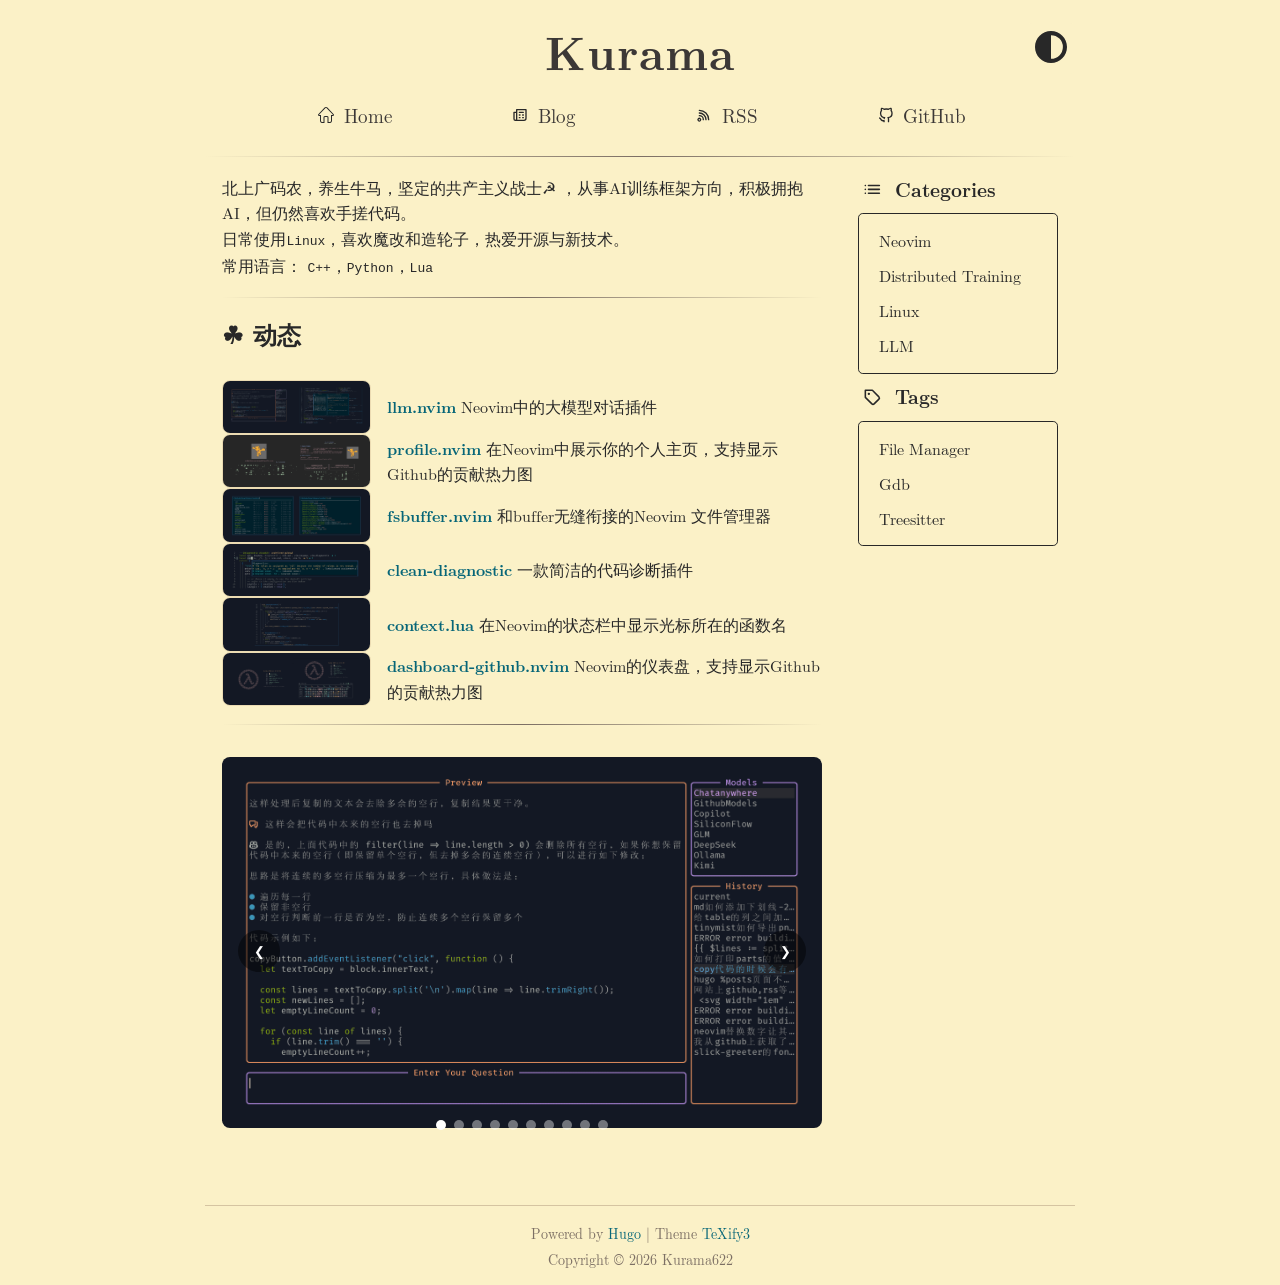
==== index.html @ 8af53ce6 "optim math render" ====
<!DOCTYPE html>
<html lang="en-us" style="font-size: 100%">

<head>
	<meta name="generator" content="Hugo 0.161.1">
  <meta charset="UTF-8">
  <meta name="viewport" content="width=device-width, initial-scale=1.0">

  
  <meta name="author" content="Kurama622">

  
  
  <meta name="description" content="Kurama&#39;s Resume">
  

  
  <link rel="apple-touch-icon" sizes="180x180" href="https://kurama622.codeberg.page//images/apple-touch-icon.png">
  <link rel="icon" type="image/png" sizes="32x32" href="https://kurama622.codeberg.page//images/favicon-32x32.png">
  <link rel="icon" type="image/png" sizes="16x16" href="https://kurama622.codeberg.page//images/favicon-16x16.png">

  
  
  <meta name="keywords" content='hugo latex theme blog texify texify2 texify3 michael neuper'>
  

  
  
  

  

  
  

  
  <meta property="og:url" content="https://kurama622.codeberg.page/">
  <meta property="og:site_name" content="kurama&#39;s blog">
  <meta property="og:title" content="kurama&#39;s blog">
  <meta property="og:description" content="Kurama&#39;s Resume">
  <meta property="og:locale" content="en_us">
  <meta property="og:type" content="website">


  
  <link rel="canonical" href="https://kurama622.codeberg.page/">

  
  
  <link rel="alternate" type="application/rss+xml" href="https://kurama622.codeberg.page/index.xml" title="kurama's blog" />
  
  
  <meta itemprop="name" content="kurama&#39;s blog">
  <meta itemprop="description" content="Kurama&#39;s Resume">
  <meta itemprop="datePublished" content="2026-06-14T10:15:19+08:00">
  <meta itemprop="dateModified" content="2026-06-14T10:15:19+08:00">
  <meta itemprop="wordCount" content="22">
  <meta itemprop="keywords" content="Gdb,Treesitter,File Manager">

  
  
  
    <link rel="stylesheet" href="/css/common.min.0535ea1bd10c220dd0b433245518579f1f17174fc7bffbece54871b9aae1b88f.css" integrity="sha256-BTXqG9EMIg3QtDMkVRhXnx8XF0/Hv/vs5UhxuarhuI8=" crossorigin="anonymous">
  

  
  
    <link rel="stylesheet" href="/css/content.min.1834235dcfa05924619c6802494bdc3cd4c7a3596377d57326678c61eab585ab.css" integrity="sha256-GDQjXc&#43;gWSRhnGgCSUvcPNTHo1ljd9VzJmeMYeq1has=" crossorigin="anonymous">
  

  
  
  <title>kurama&#39;s blog</title>
  

  
  
  <meta name="twitter:card" content="summary">
  <meta name="twitter:title" content="kurama&#39;s blog">
  <meta name="twitter:description" content="Kurama&#39;s Resume">


  


  <link rel="stylesheet" href="/css/index.min.dc0c0346fc98536edce3cc002a86acbaed335373bdab8253a2b708c118b60e05.css" integrity="sha256-3AwDRvyYU27c48wAKoasuu0zU3O9q4JTorcIwRi2DgU=" crossorigin="anonymous">


</head>

<body>
  <div id="wrapper">
    


<header id="header">
  <h1>
    <a href="https://kurama622.codeberg.page/">Kurama</a>
    <button id="dark-mode-toggle" class="dark-mode-toggle" aria-label="Toggle theme">
        <svg width="2rem" height="2rem" xmlns="http://www.w3.org/2000/svg" viewBox="0 0 496 496">
        <path fill="currentColor" d="M8,256C8,393,119,504,256,504S504,393,504,256,393,8,256,8,8,119,8,256ZM256,440V72a184,184,0,0,1,0,368Z" transform="translate(-8 -8)"/>
        </svg>
    </button>
  </h1>

  <nav>
    
    <span class="nav-bar-item">
      
        <span class="icon"><svg t="1781273287916" class="icon" viewBox="0 0 1025 1024" version="1.1" xmlns="http://www.w3.org/2000/svg" p-id="18248" width="1em" height="1em"><path d="M992.090881 443.129l-388.66-404.16C579.320881 13.934 546.998881 0.023 512.424881 0.023s-66.896 13.776-91.006 38.946L32.889881 443.129c-40.138 41.728-34.972 77.759-28.348 92.86 4.769 10.731 20.665 40.005 66.63 40.005l56.961 0 0 310.902c0 70.604 50.736 137.104 122.797 137.104l165.454 0L416.383881 694.949c0-35.236-5.298-54.974 30.733-54.974l130.745 0c36.031 0 30.733 19.605 30.733 54.974L608.594881 1024l165.321 0c72.063 0 122.797-66.499 122.797-137.104L896.712881 575.994l56.961 0c45.966 0 61.862-29.407 66.63-40.005C1026.927881 520.888 1032.094881 484.856 992.090881 443.129L992.090881 443.129zM953.676881 512.013 832.601881 512.013l0 374.884c0 35.237-22.784 72.99-58.815 72.99L672.446881 959.887 672.446881 694.949c0-70.604-22.652-118.956-94.717-118.956L446.985881 575.993c-72.063 0-94.717 48.352-94.717 118.956l0 265.069L250.929881 960.018c-36.031 0-58.816-37.754-58.816-72.99L192.113881 512.145 71.038881 512.145c-1.191 0-2.118-4.371-3.047-4.503 2.253-3.843 6.094-13.646 12.452-20.269l388.66-403.895c11.525-12.187 27.95-19.473 43.848-19.34 15.895-0.132 31.262 7.285 42.919 19.34L944.398881 487.24c6.358 6.623 10.199 16.426 12.32 20.269-0.796 0.132-1.856 4.503-3.047 4.503L953.676881 512.013z"></path></svg>
</span>
      
      <a class="link" href="/index.html">Home</a>
    </span>
    
    <span class="nav-bar-item">
      
        <span class="icon"><svg width="1em" height="1em" viewBox="0 0 24 24" xmlns="http://www.w3.org/2000/svg">
<path d="M17,11H16a1,1,0,0,0,0,2h1a1,1,0,0,0,0-2Zm0,4H16a1,1,0,0,0,0,2h1a1,1,0,0,0,0-2ZM11,9h6a1,1,0,0,0,0-2H11a1,1,0,0,0,0,2ZM21,3H7A1,1,0,0,0,6,4V7H3A1,1,0,0,0,2,8V18a3,3,0,0,0,3,3H18a4,4,0,0,0,4-4V4A1,1,0,0,0,21,3ZM6,18a1,1,0,0,1-2,0V9H6Zm14-1a2,2,0,0,1-2,2H7.82A3,3,0,0,0,8,18V5H20Zm-9-4h1a1,1,0,0,0,0-2H11a1,1,0,0,0,0,2Zm0,4h1a1,1,0,0,0,0-2H11a1,1,0,0,0,0,2Z"/></svg>
</span>
      
      <a class="link" href="/posts/">Blog</a>
    </span>
    
    <span class="nav-bar-item">
      
        <span class="icon"><svg width="1em" height="1em" viewBox="0 0 24 24" xmlns="http://www.w3.org/2000/svg">
<path d="M2.88,16.88a3,3,0,0,0,0,4.24,3,3,0,0,0,4.24,0,3,3,0,0,0-4.24-4.24Zm2.83,2.83a1,1,0,0,1-1.42-1.42,1,1,0,0,1,1.42,0A1,1,0,0,1,5.71,19.71ZM5,12a1,1,0,0,0,0,2,5,5,0,0,1,5,5,1,1,0,0,0,2,0,7,7,0,0,0-7-7ZM5,8a1,1,0,0,0,0,2,9,9,0,0,1,9,9,1,1,0,0,0,2,0,11.08,11.08,0,0,0-3.22-7.78A11.08,11.08,0,0,0,5,8Zm10.61.39A15.11,15.11,0,0,0,5,4,1,1,0,0,0,5,6,13,13,0,0,1,18,19a1,1,0,0,0,2,0A15.11,15.11,0,0,0,15.61,8.39Z"/></svg>
</span>
      
      <a class="link" href="/index.xml">RSS</a>
    </span>
    
    <span class="nav-bar-item">
      
        <span class="icon"><svg width="1em" height="1em" viewBox="0 0 24 24" xmlns="http://www.w3.org/2000/svg" data-name="Layer 1">
<path d="M10.07031,20.50291a1.00008,1.00008,0,0,0-1.18115-.9834c-1.30908.24024-2.96191.27637-3.40137-.958a5.70754,5.70754,0,0,0-1.83691-2.415,1.20073,1.20073,0,0,1-.1665-.10938,1,1,0,0,0-.93067-.64551H2.54883a.99965.99965,0,0,0-1,.99512c-.00391.81543.811,1.33789,1.1416,1.51465a4.4408,4.4408,0,0,1,.92383,1.35937c.36426,1.02344,1.42285,2.57617,4.46582,2.376.001.03516.00195.06836.00244.09863l.00439.26758a1,1,0,0,0,2,0l-.00488-.31836C10.07715,21.4951,10.07031,21.22068,10.07031,20.50291Zm10.667-15.126c.03174-.125.063-.26367.09034-.41992a6.27792,6.27792,0,0,0-.40821-3.293,1.002,1.002,0,0,0-.61572-.58007c-.356-.12012-1.67041-.35645-4.18408,1.25a13.86918,13.86918,0,0,0-6.354,0C6.76221.751,5.45459.9658,5.10205,1.07908a.99744.99744,0,0,0-.63135.584,6.3003,6.3003,0,0,0-.40332,3.35644c.02442.12793.05078.2461.07813.35449A6.26928,6.26928,0,0,0,2.89014,9.20311a8.42168,8.42168,0,0,0,.04248.92187c.334,4.60254,3.334,5.98438,5.42431,6.459-.04345.125-.083.25878-.11816.40039a1.00023,1.00023,0,0,0,1.94238.47851,1.6784,1.6784,0,0,1,.46778-.87793.99947.99947,0,0,0-.5459-1.74512c-3.4541-.39453-4.95362-1.80175-5.1792-4.89843a6.61076,6.61076,0,0,1-.03369-.73828,4.25769,4.25769,0,0,1,.91943-2.71289,3.022,3.022,0,0,1,.1958-.23145.99988.99988,0,0,0,.188-1.02441,3.3876,3.3876,0,0,1-.15527-.55567A4.09356,4.09356,0,0,1,6.1167,3.06346a7.54263,7.54263,0,0,1,2.415,1.17968,1.00877,1.00877,0,0,0,.82764.13282,11.77716,11.77716,0,0,1,6.17285.001,1.00549,1.00549,0,0,0,.83056-.13769,7.572,7.572,0,0,1,2.40528-1.19043,4.03977,4.03977,0,0,1,.0874,1.57812,3.205,3.205,0,0,1-.16895.60743.9999.9999,0,0,0,.188,1.02441c.07715.08691.1543.18066.22363.26855A4.12186,4.12186,0,0,1,20,9.20311a7.03888,7.03888,0,0,1-.0376.77734c-.22021,3.05566-1.72558,4.46387-5.1958,4.85937a1,1,0,0,0-.54541,1.7461,1.63079,1.63079,0,0,1,.46631.9082,3.06079,3.06079,0,0,1,.09229.81934v2.334C14.77,21.2949,14.77,21.78025,14.77,22.00291a1,1,0,1,0,2,0c0-.2168,0-.69238.00977-1.33984V18.31346a4.8815,4.8815,0,0,0-.15479-1.31153,4.25638,4.25638,0,0,0-.11621-.416,6.51258,6.51258,0,0,0,5.44531-6.42383A8.69677,8.69677,0,0,0,22,9.20311,6.13062,6.13062,0,0,0,20.7373,5.37693Z"/></svg>
</span>
      
      <a class="link" href="https://github.com/kurama622">GitHub</a>
    </span>
    
  </nav>
</header>
<hr class="head-rule"></hr>
    
<main class="grid-container">
    <div id="content" class="index">
        
            <p>北上广码农，养生牛马，坚定的共产主义战士☭ ，从事AI训练框架方向，积极拥抱AI，但仍然喜欢手搓代码。</p>
<p>日常使用<code>Linux</code>，喜欢魔改和造轮子，热爱开源与新技术。</p>
<p>常用语言： <code>C++</code>，<code>Python</code>，<code>Lua</code></p>
<hr>
<h2 id="-动态">☘ 动态</h2>
<table>
  <thead>
      <tr>
          <th> </th>
          <th></th>
      </tr>
  </thead>
  <tbody>
      <tr>
          <td><a href="https://github.com/Kurama622/llm.nvim"><figure class="image-container">
  <img
    src="/images/llm.png"
    alt=""
    loading="lazy"

    
      
      style="width: 12em;"
    
  />

  
</figure>
</a></td>
          <td><strong><a href="https://github.com/Kurama622/llm.nvim">llm.nvim</a></strong>  Neovim中的大模型对话插件</td>
      </tr>
      <tr>
          <td><a href="https://github.com/Kurama622/profile.nvim"><figure class="image-container">
  <img
    src="/images/profile.png"
    alt=""
    loading="lazy"

    
      
      style="width: 12em;"
    
  />

  
</figure>
</a></td>
          <td><strong><a href="https://github.com/Kurama622/profile.nvim">profile.nvim</a></strong> 在Neovim中展示你的个人主页，支持显示Github的贡献热力图</td>
      </tr>
      <tr>
          <td><a href="https://github.com/Kurama622/fsbuffer.nvim"><figure class="image-container">
  <img
    src="/images/fsbuffer.png"
    alt=""
    loading="lazy"

    
      
      style="width: 12em;"
    
  />

  
</figure>
</a></td>
          <td><strong><a href="https://github.com/Kurama622/fsbuffer.nvim">fsbuffer.nvim</a></strong>  和buffer无缝衔接的Neovim 文件管理器</td>
      </tr>
      <tr>
          <td><a href="https://github.com/Kurama622/clean-diagnostic"><figure class="image-container">
  <img
    src="/images/clean-diagnostic.png"
    alt=""
    loading="lazy"

    
      
      style="width: 12em;"
    
  />

  
</figure>
</a></td>
          <td><strong><a href="https://github.com/Kurama622/clean-diagnostic">clean-diagnostic</a></strong> 一款简洁的代码诊断插件</td>
      </tr>
      <tr>
          <td><a href="https://github.com/Kurama622/context.lua"><figure class="image-container">
  <img
    src="/images/context.png"
    alt=""
    loading="lazy"

    
      
      style="width: 12em;"
    
  />

  
</figure>
</a></td>
          <td><strong><a href="https://github.com/Kurama622/context.lua">context.lua</a></strong> 在Neovim的状态栏中显示光标所在的函数名</td>
      </tr>
      <tr>
          <td><a href="https://github.com/Kurama622/dashboard-github.nvim"><figure class="image-container">
  <img
    src="/images/dashboard.png"
    alt=""
    loading="lazy"

    
      
      style="width: 12em;"
    
  />

  
</figure>
</a></td>
          <td><strong><a href="https://github.com/Kurama622/dashboard-github.nvim">dashboard-github.nvim</a></strong>  Neovim的仪表盘，支持显示Github的贡献热力图</td>
      </tr>
  </tbody>
</table>
<hr>



<div class="carousel" id="carousel-1781531474965288203">
  <div class="carousel-track">
    
      

      <div class="carousel-slide">
        
        <img src="/images/llm-01.png" alt="">
      </div>
    
      

      <div class="carousel-slide">
        
        <img src="/images/llm-02.png" alt="">
      </div>
    
      

      <div class="carousel-slide">
        
        <img src="/images/profile-01.png" alt="">
      </div>
    
      

      <div class="carousel-slide">
        
        <img src="/images/profile-02.png" alt="">
      </div>
    
      

      <div class="carousel-slide">
        
        <img src="/images/clean-diagnostic-01.png" alt="">
      </div>
    
      

      <div class="carousel-slide">
        
        <img src="/images/fsbuffer-01.png" alt="">
      </div>
    
      

      <div class="carousel-slide">
        
        <img src="/images/fsbuffer-02.png" alt="">
      </div>
    
      

      <div class="carousel-slide">
        
        <img src="/images/context-01.png" alt="">
      </div>
    
      

      <div class="carousel-slide">
        
        <img src="/images/dashboard-01.png" alt="">
      </div>
    
      

      <div class="carousel-slide">
        
        <img src="/images/dashboard-02.png" alt="">
      </div>
    
  </div>

  <button class="carousel-btn prev">❮</button>
  <button class="carousel-btn next">❯</button>

  <div class="carousel-dots">
    
      <button class="carousel-dot" data-index="/images/llm-01.png"></button>
    
      <button class="carousel-dot" data-index="/images/llm-02.png"></button>
    
      <button class="carousel-dot" data-index="/images/profile-01.png"></button>
    
      <button class="carousel-dot" data-index="/images/profile-02.png"></button>
    
      <button class="carousel-dot" data-index="/images/clean-diagnostic-01.png"></button>
    
      <button class="carousel-dot" data-index="/images/fsbuffer-01.png"></button>
    
      <button class="carousel-dot" data-index="/images/fsbuffer-02.png"></button>
    
      <button class="carousel-dot" data-index="/images/context-01.png"></button>
    
      <button class="carousel-dot" data-index="/images/dashboard-01.png"></button>
    
      <button class="carousel-dot" data-index="/images/dashboard-02.png"></button>
    
  </div>
</div>

<script>
(() => {
  const carousel = document.getElementById("carousel-1781531474965288203");
  const track = carousel.querySelector(".carousel-track");

  const slides = [...track.children];
  const count = slides.length;

  if (count <= 1) return;

  const firstClone = slides[0].cloneNode(true);
  const lastClone = slides[count - 1].cloneNode(true);

  track.appendChild(firstClone);
  track.insertBefore(lastClone, slides[0]);

  let current = 1;
  let timer;

  const allSlides = track.children;
  const dots = carousel.querySelectorAll(".carousel-dot");

  function updateDots() {
    dots.forEach(dot => dot.classList.remove("active"));

    let realIndex = current - 1;

    if (realIndex < 0)
      realIndex = count - 1;

    if (realIndex >= count)
      realIndex = 0;

    dots[realIndex].classList.add("active");
  }

  function move(animate = true) {
    track.style.transition =
      animate ? "transform .5s ease" : "none";

    track.style.transform =
      `translateX(-${current * 100}%)`;

    updateDots();
  }

  move(false);

  function next() {
    current++;
    move();
  }

  function prev() {
    current--;
    move();
  }

  carousel.querySelector(".next")
    .addEventListener("click", next);

  carousel.querySelector(".prev")
    .addEventListener("click", prev);

  track.addEventListener("transitionend", () => {

    if (current === count + 1) {
      current = 1;
      move(false);
    }

    if (current === 0) {
      current = count;
      move(false);
    }
  });

  dots.forEach((dot, idx) => {
    dot.addEventListener("click", () => {
      current = idx + 1;
      move();
    });
  });

  function startAutoPlay() {
    timer = setInterval(next, 3000);
  }

  function stopAutoPlay() {
    clearInterval(timer);
  }

  carousel.addEventListener(
    "mouseenter",
    stopAutoPlay
  );

  carousel.addEventListener(
    "mouseleave",
    startAutoPlay
  );

  startAutoPlay();
})();
</script>


        
    </div>

    <div class="sidebar">
        
        <h3 class="taxonomy">
            <span class="icon">
                <svg width="1em" height="1em" viewBox="0 0 24 24" xmlns="http://www.w3.org/2000/svg" fill="currentColor" class="taxonomy-svg">
                    <path d="M3.71,16.29a1,1,0,0,0-.33-.21,1,1,0,0,0-.76,0,1,1,0,0,0-.33.21,1,1,0,0,0-.21.33,1,1,0,0,0,.21,1.09,1.15,1.15,0,0,0,.33.21.94.94,0,0,0,.76,0,1.15,1.15,0,0,0,.33-.21,1,1,0,0,0,.21-1.09A1,1,0,0,0,3.71,16.29ZM7,8H21a1,1,0,0,0,0-2H7A1,1,0,0,0,7,8ZM3.71,11.29a1,1,0,0,0-1.09-.21,1.15,1.15,0,0,0-.33.21,1,1,0,0,0-.21.33.94.94,0,0,0,0,.76,1.15,1.15,0,0,0,.21.33,1.15,1.15,0,0,0,.33.21.94.94,0,0,0,.76,0,1.15,1.15,0,0,0,.33-.21,1.15,1.15,0,0,0,.21-.33.94.94,0,0,0,0-.76A1,1,0,0,0,3.71,11.29ZM21,11H7a1,1,0,0,0,0,2H21a1,1,0,0,0,0-2ZM3.71,6.29a1,1,0,0,0-.33-.21,1,1,0,0,0-1.09.21,1.15,1.15,0,0,0-.21.33.94.94,0,0,0,0,.76,1.15,1.15,0,0,0,.21.33,1.15,1.15,0,0,0,.33.21,1,1,0,0,0,1.09-.21,1.15,1.15,0,0,0,.21-.33.94.94,0,0,0,0-.76A1.15,1.15,0,0,0,3.71,6.29ZM21,16H7a1,1,0,0,0,0,2H21a1,1,0,0,0,0-2Z"/></svg>
            </span>
            <a href="/categories/">Categories</a>
        </h3>
        <ul class="nav-list sidenav">
            
            <li>
                <a href="https://kurama622.codeberg.page/categories/neovim/">Neovim</a>
            </li>
            
            <li>
                <a href="https://kurama622.codeberg.page/categories/distributed-training/">Distributed Training</a>
            </li>
            
            <li>
                <a href="https://kurama622.codeberg.page/categories/linux/">Linux</a>
            </li>
            
            <li>
                <a href="https://kurama622.codeberg.page/categories/llm/">LLM</a>
            </li>
            
        </ul>
        
        
        <p></p>
        <h3 class="taxonomy">
            <span class="icon">
                <svg width="1em" height="1em" viewBox="0 0 24 24" xmlns="http://www.w3.org/2000/svg" fill="currentColor" class="taxonomy-svg">
                    <path d="M7.5,6A1.5,1.5,0,1,0,9,7.5,1.5,1.5,0,0,0,7.5,6Zm13.62,4.71L12.71,2.29A1,1,0,0,0,12,2H3A1,1,0,0,0,2,3v9a1,1,0,0,0,.29.71l8.42,8.41a3,3,0,0,0,4.24,0L21.12,15a3,3,0,0,0,0-4.24Zm-1.41,2.82h0l-6.18,6.17a1,1,0,0,1-1.41,0L4,11.59V4h7.59l8.12,8.12a1,1,0,0,1,.29.71A1,1,0,0,1,19.71,13.53Z"/></svg>
            </span>
            <a href="/tags/">Tags</a>
        </h3>
        <ul class="nav-list sidenav">
            
            <li>
                <a href="https://kurama622.codeberg.page/tags/file-manager/">File Manager</a>
            </li>
            
            <li>
                <a href="https://kurama622.codeberg.page/tags/gdb/">Gdb</a>
            </li>
            
            <li>
                <a href="https://kurama622.codeberg.page/tags/treesitter/">Treesitter</a>
            </li>
            
        </ul>
        
    </div>
</main>

    <footer id="footer">
  <div>
    <span>Powered by  <a class=link href=https://gohugo.io target=_blank rel=noopener>Hugo</a> | 
Theme <a class=link href=https://codeberg.org/kurama622/texify3 target=_blank rel=noopener>TeXify3</a>
</span>
  </div>
  <div>
    <span>Copyright © 2026 Kurama622</span>
  </div>
</footer>

  </div>

  
  <script src='https://kurama622.codeberg.page/js/script.js' defer></script>

  
  

  
  

  
  

</body>

</html>
---- css/common.min.0535ea1bd10c220dd0b433245518579f1f17174fc7bffbece54871b9aae1b88f.css ----
:root{--bg_h:#f9f5d7;--bg:#fbf1c7;--bg_s:#f2e5bc;--bg1:#ebdbb2;--bg2:#d5c4a1;--bg3:#bdae93;--bg4:#a89984;--fg:#282828;--fg1:#3c3836;--fg2:#504945;--fg3:#665c54;--fg4:#7c6f64;--red:#9d0006;--green:#79740e;--yellow:#b57614;--blue:#076678;--purple:#8f3f71;--aqua:#427b58;--orange:#af3a03;--gray:#928374;--red-dim:#cc2412;--green-dim:#98971a;--yellow-dim:#d79921;--blue-dim:#458598;--purple-dim:#b16286;--aqua-dim:#689d6a;--orange-dim:#d65d0e;--gray-dim:#7c6f64}.darkmode{--bg_h:#1d2021;--bg:#282828;--bg_s:#32302f;--bg1:#3c3836;--bg2:#504945;--bg3:#665c54;--bg4:#7c6f64;--fg:#fbf1c7;--fg1:#ebdbb2;--fg2:#d5c4a1;--fg3:#bdae93;--fg4:#a89984;--red:#fb4934;--green:#b8bb26;--yellow:#fabd2f;--blue:#83a598;--purple:#d3869b;--aqua:#8ec07c;--gray:#928374;--orange:#fe8019;--red-dim:#cc2412;--green-dim:#98971a;--yellow-dim:#d79921;--blue-dim:#458588;--purple-dim:#b16286;--aqua-dim:#689d6a;--gray-dim:#a89984;--orange-dim:#d65d0e}@font-face{font-display:swap;font-family:latin modern mono;font-style:normal;font-weight:700;src:url(../fonts/lmmono-bold.woff)}@font-face{font-display:swap;font-family:latin modern mono;font-style:italic;font-weight:700;src:url(../fonts/lmmono-bolditalic.woff)}@font-face{font-display:swap;font-family:latin modern mono;font-style:italic;font-weight:400;src:url(../fonts/lmmono-italic.woff)}@font-face{font-display:swap;font-family:latin modern mono;font-style:normal;font-weight:400;src:url(../fonts/lmmono-normal.woff)}@font-face{font-display:swap;font-family:latin modern roman;font-style:normal;font-weight:700;src:url(../fonts/lmroman-bold.woff)}@font-face{font-display:swap;font-family:latin modern roman;font-style:italic;font-weight:700;src:url(../fonts/lmroman-bolditalic.woff)}@font-face{font-display:swap;font-family:latin modern roman;font-style:italic;font-weight:400;src:url(../fonts/lmroman-italic.woff)}@font-face{font-display:swap;font-family:latin modern roman;font-style:normal;font-weight:400;src:url(../fonts/lmroman-normal.woff)}*{box-sizing:border-box;margin:0;padding:0}body{background-color:var(--bg);color:var(--fg);line-height:1.6}a{text-decoration:none;transition:color .2s ease}a:link{color:var(--blue)}a:hover,a:visited{color:var(--blue-dim)}::selection{background-color:var(--blue);color:#fff}time{color:var(--fg4);margin-left:1rem;min-width:5rem}hr{background:linear-gradient(to right,transparent,var(--fg4),transparent);margin-top:1.1rem;margin-bottom:1.1rem;border:0;height:1px}#wrapper{background-color:var(--bg);display:flex;flex-direction:column;font-family:latin modern roman,times new roman,serif;min-height:100vh;overflow-wrap:break-word;padding:1rem 16vw}@media screen and (max-width:768px){#wrapper{padding-left:5.3333333333vw;padding-right:5.3333333333vw}}.paginator{align-items:flex-end;display:flex;flex-direction:row;justify-content:space-between;margin-top:2rem}::-webkit-scrollbar{background-color:var(--bg);height:8px;width:8px}::-webkit-scrollbar-thumb{background-color:var(--fg4)}::-webkit-scrollbar-thumb:hover{background-color:var(--fg1)}#header{align-items:center;display:flex;flex-direction:column;margin-bottom:.5rem}#header>h1{text-align:center;letter-spacing:.02em}@media screen and (min-width:768px){#header>h1{font-size:2.8rem}}#header>nav{display:flex;flex-direction:row;justify-content:space-around;flex-wrap:wrap;max-width:768px;margin-top:.75rem;width:100%}#header>nav>span>a{font-size:1.2rem;color:var(--fg1);text-decoration:none;display:inline-block;position:relative}#header>nav>span>a:after{background-color:var(--fg1);content:"";position:absolute;width:100%;transform:scaleX(0);height:2px;bottom:0;left:0;transform-origin:bottom right;transition:transform .25s ease-out}#header>nav>span>a:hover:after{transform:scaleX(1);transform-origin:bottom left}#header a,#header a:hover,#header a:visited{color:var(--fg1)}main{margin:0 1.1rem}#main{align-self:center;display:flex;flex-direction:column;flex-grow:1;max-width:100%;padding:0;width:calc(100% - 2rem)}@media screen and (max-width:768px){#main{width:100%}}#footer{color:var(--fg4);align-items:center;display:flex;font-size:.85rem;flex-direction:column;margin-top:1.65rem;padding-top:1.1rem;border-top:1px solid var(--bg2);gap:.25rem}#footer>.footnote{text-align:center}#sharingbuttons{align-items:center;display:flex;flex-direction:row;justify-content:space-between;margin-top:1rem;flex-wrap:wrap}.dark-mode-toggle{background-color:var(--bg);color:var(--fg);position:absolute;top:calc((4px + 1.1rem)/2 + 12.55px);right:16vw;border:none;padding:.5rem;border-radius:.3rem;cursor:pointer;transition:opacity .3s}.dark-mode-toggle:hover{color:var(--fg1)}@media screen and (max-width:768px){.dark-mode-toggle{right:calc((4px + 1.1rem)/2)}}.icon svg{fill:var(--fg);margin-right:.3em;margin-left:.3em}.taxonomy-svg{padding:0;top:.125em;position:relative}.row{margin-left:2rem}
---- css/content.min.1834235dcfa05924619c6802494bdc3cd4c7a3596377d57326678c61eab585ab.css ----
:root{--bg_h:#f9f5d7;--bg:#fbf1c7;--bg_s:#f2e5bc;--bg1:#ebdbb2;--bg2:#d5c4a1;--bg3:#bdae93;--bg4:#a89984;--fg:#282828;--fg1:#3c3836;--fg2:#504945;--fg3:#665c54;--fg4:#7c6f64;--red:#9d0006;--green:#79740e;--yellow:#b57614;--blue:#076678;--purple:#8f3f71;--aqua:#427b58;--orange:#af3a03;--gray:#928374;--red-dim:#cc2412;--green-dim:#98971a;--yellow-dim:#d79921;--blue-dim:#458598;--purple-dim:#b16286;--aqua-dim:#689d6a;--orange-dim:#d65d0e;--gray-dim:#7c6f64}.darkmode{--bg_h:#1d2021;--bg:#282828;--bg_s:#32302f;--bg1:#3c3836;--bg2:#504945;--bg3:#665c54;--bg4:#7c6f64;--fg:#fbf1c7;--fg1:#ebdbb2;--fg2:#d5c4a1;--fg3:#bdae93;--fg4:#a89984;--red:#fb4934;--green:#b8bb26;--yellow:#fabd2f;--blue:#83a598;--purple:#d3869b;--aqua:#8ec07c;--gray:#928374;--orange:#fe8019;--red-dim:#cc2412;--green-dim:#98971a;--yellow-dim:#d79921;--blue-dim:#458588;--purple-dim:#b16286;--aqua-dim:#689d6a;--gray-dim:#a89984;--orange-dim:#d65d0e}.bg{color:#3c3836;background-color:#fbf1c7}.chroma{color:#3c3836;background-color:#fbf1c7}.chroma .lnlinks{outline:none;text-decoration:none;color:inherit}.chroma .lntd{vertical-align:top;padding:0;margin:0;border:0}.chroma .lntable{border-spacing:0;padding:0;margin:0;border:0}.chroma .hl{background-color:#e1d8b3}.chroma .lnt{white-space:pre;-webkit-user-select:none;user-select:none;margin-right:.4em;padding:0 .4em;color:#9d9b9a}.chroma .ln{white-space:pre;-webkit-user-select:none;user-select:none;margin-right:.4em;padding:0 .4em;color:#9d9b9a}.chroma .line{display:flex}.chroma .k{color:#af3a03}.chroma .kc{color:#af3a03}.chroma .kd{color:#af3a03}.chroma .kn{color:#af3a03}.chroma .kp{color:#af3a03}.chroma .kr{color:#af3a03}.chroma .kt{color:#b57614}.chroma .na{color:#79740e;font-weight:700}.chroma .nb{color:#b57614}.chroma .no{color:#d3869b}.chroma .ni{color:#b57614}.chroma .ne{color:#fb4934}.chroma .nf{color:#b57614}.chroma .nl{color:#9d0006}.chroma .nt{color:#9d0006}.chroma .s{color:#79740e}.chroma .sa{color:#79740e}.chroma .sb{color:#79740e}.chroma .sc{color:#79740e}.chroma .dl{color:#79740e}.chroma .sd{color:#79740e}.chroma .s2{color:#79740e}.chroma .se{color:#79740e}.chroma .sh{color:#79740e}.chroma .si{color:#79740e}.chroma .sx{color:#79740e}.chroma .sr{color:#79740e}.chroma .s1{color:#79740e}.chroma .ss{color:#076678}.chroma .m{color:#8f3f71}.chroma .mb{color:#8f3f71}.chroma .mf{color:#8f3f71}.chroma .mh{color:#8f3f71}.chroma .mi{color:#8f3f71}.chroma .il{color:#8f3f71}.chroma .mo{color:#8f3f71}.chroma .o{color:#af3a03}.chroma .ow{color:#af3a03}.chroma .c{color:#928374;font-style:italic}.chroma .ch{color:#928374;font-style:italic}.chroma .cm{color:#928374;font-style:italic}.chroma .c1{color:#928374;font-style:italic}.chroma .cs{color:#928374;font-style:italic}.chroma .cp{color:#427b58}.chroma .cpf{color:#427b58;font-style:italic}.chroma .gd{color:#282828;background-color:#9d0006}.chroma .ge{color:#076678;text-decoration:underline}.chroma .gr{background-color:#9d0006;font-weight:700}.chroma .gh{color:#79740e;font-weight:700}.chroma .gi{color:#282828;background-color:#79740e}.chroma .go{color:#504945}.chroma .gu{color:#79740e;font-weight:700}.chroma .gt{background-color:#3c3836;font-weight:700}.darkmode .bg{color:#ebdbb2;background-color:#282828}.darkmode .chroma{color:#ebdbb2;background-color:#282828}.darkmode .chroma .lnlinks{outline:none;text-decoration:none;color:inherit}.darkmode .chroma .lntd{vertical-align:top;padding:0;margin:0;border:0}.darkmode .chroma .lntable{border-spacing:0;padding:0;margin:0;border:0}.darkmode .chroma .hl{background-color:#3d3d3d}.darkmode .chroma .lnt{white-space:pre;-webkit-user-select:none;user-select:none;margin-right:.4em;padding:0 .4em;color:#756d59}.darkmode .chroma .ln{white-space:pre;-webkit-user-select:none;user-select:none;margin-right:.4em;padding:0 .4em;color:#756d59}.darkmode .chroma .line{display:flex}.darkmode .chroma .k{color:#fe8019}.darkmode .chroma .kc{color:#fe8019}.darkmode .chroma .kd{color:#fe8019}.darkmode .chroma .kn{color:#fe8019}.darkmode .chroma .kp{color:#fe8019}.darkmode .chroma .kr{color:#fe8019}.darkmode .chroma .kt{color:#fabd2f}.darkmode .chroma .na{color:#b8bb26;font-weight:700}.darkmode .chroma .nb{color:#fabd2f}.darkmode .chroma .no{color:#d3869b}.darkmode .chroma .ni{color:#fabd2f}.darkmode .chroma .ne{color:#fb4934}.darkmode .chroma .nf{color:#fabd2f}.darkmode .chroma .nl{color:#fb4934}.darkmode .chroma .nt{color:#fb4934}.darkmode .chroma .s{color:#b8bb26}.darkmode .chroma .sa{color:#b8bb26}.darkmode .chroma .sb{color:#b8bb26}.darkmode .chroma .sc{color:#b8bb26}.darkmode .chroma .dl{color:#b8bb26}.darkmode .chroma .sd{color:#b8bb26}.darkmode .chroma .s2{color:#b8bb26}.darkmode .chroma .se{color:#b8bb26}.darkmode .chroma .sh{color:#b8bb26}.darkmode .chroma .si{color:#b8bb26}.darkmode .chroma .sx{color:#b8bb26}.darkmode .chroma .sr{color:#b8bb26}.darkmode .chroma .s1{color:#b8bb26}.darkmode .chroma .ss{color:#83a598}.darkmode .chroma .m{color:#d3869b}.darkmode .chroma .mb{color:#d3869b}.darkmode .chroma .mf{color:#d3869b}.darkmode .chroma .mh{color:#d3869b}.darkmode .chroma .mi{color:#d3869b}.darkmode .chroma .il{color:#d3869b}.darkmode .chroma .mo{color:#d3869b}.darkmode .chroma .o{color:#fe8019}.darkmode .chroma .ow{color:#fe8019}.darkmode .chroma .c{color:#928374;font-style:italic}.darkmode .chroma .ch{color:#928374;font-style:italic}.darkmode .chroma .cm{color:#928374;font-style:italic}.darkmode .chroma .c1{color:#928374;font-style:italic}.darkmode .chroma .cs{color:#928374;font-style:italic}.darkmode .chroma .cp{color:#8ec07c}.darkmode .chroma .cpf{color:#8ec07c;font-style:italic}.darkmode .chroma .gd{color:#282828;background-color:#fb4934}.darkmode .chroma .ge{color:#83a598;text-decoration:underline}.darkmode .chroma .gr{background-color:#fb4934;font-weight:700}.darkmode .chroma .gh{color:#b8bb26;font-weight:700}.darkmode .chroma .gi{color:#282828;background-color:#b8bb26}.darkmode .chroma .go{color:#504945}.darkmode .chroma .gu{color:#b8bb26;font-weight:700}.darkmode .chroma .gt{background-color:#fb4934;font-weight:700}.content .MathJax{font-size:100%!important;overflow-x:auto;overflow-y:hidden}.content .katex{font-size:100%!important;overflow-x:auto;overflow-y:hidden}.content :last-child{margin-bottom:0}.content a{text-decoration:underline}.content a:hover{text-decoration:none}.content a.footnote-ref{text-decoration:none}.content a.footnote-ref::before{content:"["}.content a.footnote-ref::after{content:"]"}.content pre{background-color:var(--bg_s)!important;border-radius:.3rem;border:1px solid var(--bg2);font-family:latin modern mono,Courier,monospace;position:relative;overflow-x:auto;padding:1.1rem 1.25rem;font-size:.92em;line-height:1.6}.content pre code{padding:0}.content code{background-color:var(--bg_s);border-radius:.3rem;font-family:latin modern mono,Courier,monospace;padding:0 .2rem}.content mark{background-color:var(--bg_s);color:var(--fg1);border-radius:.3rem;padding:0 .2rem}.content kbd{background-color:var(--bg_s);color:var(--fg1);border-radius:.3rem}.content ol,.content ul{margin-left:1.1rem}.content dt{font-weight:700}.content dd{margin-left:1.1rem}button.copy-button{background-color:var(--bg1);color:var(--fg1);position:absolute;top:calc((4px + 1.1rem)/2);right:calc((4px + 1.1rem)/2);opacity:0;border:none;padding:.5rem;border-radius:.3rem;cursor:pointer;transition:opacity .2s ease,background-color .2s ease}pre:hover button.copy-button{opacity:.7}button.copy-button:hover{opacity:1!important;background-color:var(--bg)}button.copy-button .octicon-check{color:var(--green)}.content blockquote,.content div,.content h1,.content h2,.content h3,.content h4,.content h5,.content h6,.content p,.content pre,.content ol,.content table,.content ul,.content dl,.content video{margin-bottom:1.1rem}.content h1,.content h2,.content h3,.content h4,.content h5,.content h6{line-height:2.483281573rem}.content h1{font-size:2.4rem}.content h2{font-size:1.8867633066rem}.content h3{font-size:1.483281573rem}.content h4{font-size:1.1660838522rem}.content h5{font-size:.916718427rem}.content h6{font-size:.7206794544rem}.content p{text-align:justify}.content strong.chinese{font-weight:400;text-emphasis-style:dot;text-emphasis-position:under;-webkit-text-emphasis-style:dot;-webkit-text-emphasis-position:under}.content.numbered-subtitles{counter-reset:section-h2}.content.numbered-subtitles h2{counter-reset:section-h3}.content.numbered-subtitles h2:before{counter-increment:section-h2;content:counter(section-h2)" "}.content.numbered-subtitles h3{counter-reset:section-h4}.content.numbered-subtitles h3:before{counter-increment:section-h3;content:counter(section-h2)"." counter(section-h3)" "}.content.numbered-subtitles h4{counter-reset:section-h5}.content.numbered-subtitles h4:before{counter-increment:section-h4;content:counter(section-h2)"." counter(section-h3)"." counter(section-h4)" "}.content.numbered-subtitles h5{counter-reset:section-h6}.content.numbered-subtitles h5:before{counter-increment:section-h5;content:counter(section-h2)"." counter(section-h3)"." counter(section-h4)"." counter(section-h5)" "}.content.numbered-subtitles h6:before{counter-increment:section-h6;content:counter(section-h2)"." counter(section-h3)"." counter(section-h4)"." counter(section-h5)"." counter(section-h6)" "}.toc.numbered-subtitles{counter-reset:ul-h2}.toc.numbered-subtitles li{counter-reset:ul-h3}.toc.numbered-subtitles li:before{counter-increment:ul-h2;content:counter(ul-h2)" "}.toc.numbered-subtitles li li{counter-reset:ul-h4}.toc.numbered-subtitles li li:before{counter-increment:ul-h3;content:counter(ul-h2)"." counter(ul-h3)" "}.toc.numbered-subtitles li li li{counter-reset:ul-h5}.toc.numbered-subtitles li li li:before{counter-increment:ul-h4;content:counter(ul-h2)"." counter(ul-h3)"." counter(ul-h4)" "}.toc.numbered-subtitles li li li li{counter-reset:ul-h6}.toc.numbered-subtitles li li li li:before{counter-increment:ul-h5;content:counter(ul-h2)"." counter(ul-h3)"." counter(ul-h4)"." counter(ul-h5)" "}.toc.numbered-subtitles li li li li li:before{counter-increment:ul-h6;content:counter(ul-h2)"." counter(ul-h3)"." counter(ul-h4)"." counter(ul-h5)"." counter(ul-h6)" "}.image-container{text-align:center;margin:2rem 0}.image-container img{max-width:100%;height:auto;border:1px solid var(--bg1);border-radius:8px;display:block;margin:0 auto}.image-container figcaption{margin-top:.5rem;color:var(--bg4);font-size:.9rem}.carousel{position:relative;overflow:hidden;width:100%;margin:2rem 0}.carousel-track{display:flex;transition:transform .3s ease}.carousel-slide{min-width:100%}.carousel-slide img{width:100%;display:block;border-radius:8px}.carousel-caption{text-align:center;margin-bottom:.6rem;color:var(--bg4);opacity:.8}.carousel-btn{position:absolute;top:50%;transform:translateY(-50%);width:42px;height:42px;border:none;border-radius:50%;cursor:pointer;background:rgba(0,0,0,.45);color:#fff;z-index:10}.carousel-btn:hover{background:rgba(0,0,0,.65)}.carousel-btn.prev{left:16px}.carousel-btn.next{right:16px}.carousel-dots{position:absolute;bottom:16px;left:50%;transform:translateX(-50%);display:flex;gap:8px;z-index:10}.carousel-dot{width:10px;height:10px;border-radius:50%;border:none;cursor:pointer;background:rgba(255,255,255,.4)}.carousel-dot.active{background:#fff}table{display:block;overflow-x:auto;margin:auto;background-color:var(--bg);border-collapse:collapse;border:none}table td:not(:last-child),table th:not(:last-child){padding-right:1em}table th{font-weight:700}table .image-container{margin:0}blockquote{background-color:var(--bg_s);border-left:3px solid var(--fg4);border-radius:0 .3rem .3rem 0;font-style:italic;padding:1rem 1.5rem;margin-left:0;margin-right:0}blockquote blockquote{background-color:var(--bg1)}
---- css/index.min.dc0c0346fc98536edce3cc002a86acbaed335373bdab8253a2b708c118b60e05.css ----
:root{--bg_h:#f9f5d7;--bg:#fbf1c7;--bg_s:#f2e5bc;--bg1:#ebdbb2;--bg2:#d5c4a1;--bg3:#bdae93;--bg4:#a89984;--fg:#282828;--fg1:#3c3836;--fg2:#504945;--fg3:#665c54;--fg4:#7c6f64;--red:#9d0006;--green:#79740e;--yellow:#b57614;--blue:#076678;--purple:#8f3f71;--aqua:#427b58;--orange:#af3a03;--gray:#928374;--red-dim:#cc2412;--green-dim:#98971a;--yellow-dim:#d79921;--blue-dim:#458598;--purple-dim:#b16286;--aqua-dim:#689d6a;--orange-dim:#d65d0e;--gray-dim:#7c6f64}.darkmode{--bg_h:#1d2021;--bg:#282828;--bg_s:#32302f;--bg1:#3c3836;--bg2:#504945;--bg3:#665c54;--bg4:#7c6f64;--fg:#fbf1c7;--fg1:#ebdbb2;--fg2:#d5c4a1;--fg3:#bdae93;--fg4:#a89984;--red:#fb4934;--green:#b8bb26;--yellow:#fabd2f;--blue:#83a598;--purple:#d3869b;--aqua:#8ec07c;--gray:#928374;--orange:#fe8019;--red-dim:#cc2412;--green-dim:#98971a;--yellow-dim:#d79921;--blue-dim:#458588;--purple-dim:#b16286;--aqua-dim:#689d6a;--gray-dim:#a89984;--orange-dim:#d65d0e}.grid-container{display:grid;grid-template-columns:3fr 1fr;gap:2.2rem}@media(max-width:768px){.grid-container{grid-template-columns:1fr}}.grid-container .sidebar{flex:1}@media screen and (max-width:768px){.grid-container .sidebar{order:1}}.grid-container .sidebar h3.taxonomy>a{color:var(--fg)}.grid-container .sidebar h3.taxonomy>a:visited{color:var(--fg)}.grid-container .sidebar h3.taxonomy>a:hover{color:var(--fg1)}.grid-container .sidebar ul{list-style:none;padding:0;border-color:var(--bg2);display:block;padding:.55rem;margin-top:.55rem;margin-bottom:.55rem;border:1px solid;border-radius:.3rem}.grid-container .sidebar ul li a{text-decoration:none;display:block;padding:.3rem .75rem;color:var(--fg);transition:color .2s ease,background-color .2s ease;border-radius:.3rem}.grid-container .sidebar ul li a:hover{color:var(--fg1);background-color:var(--bg_s)}
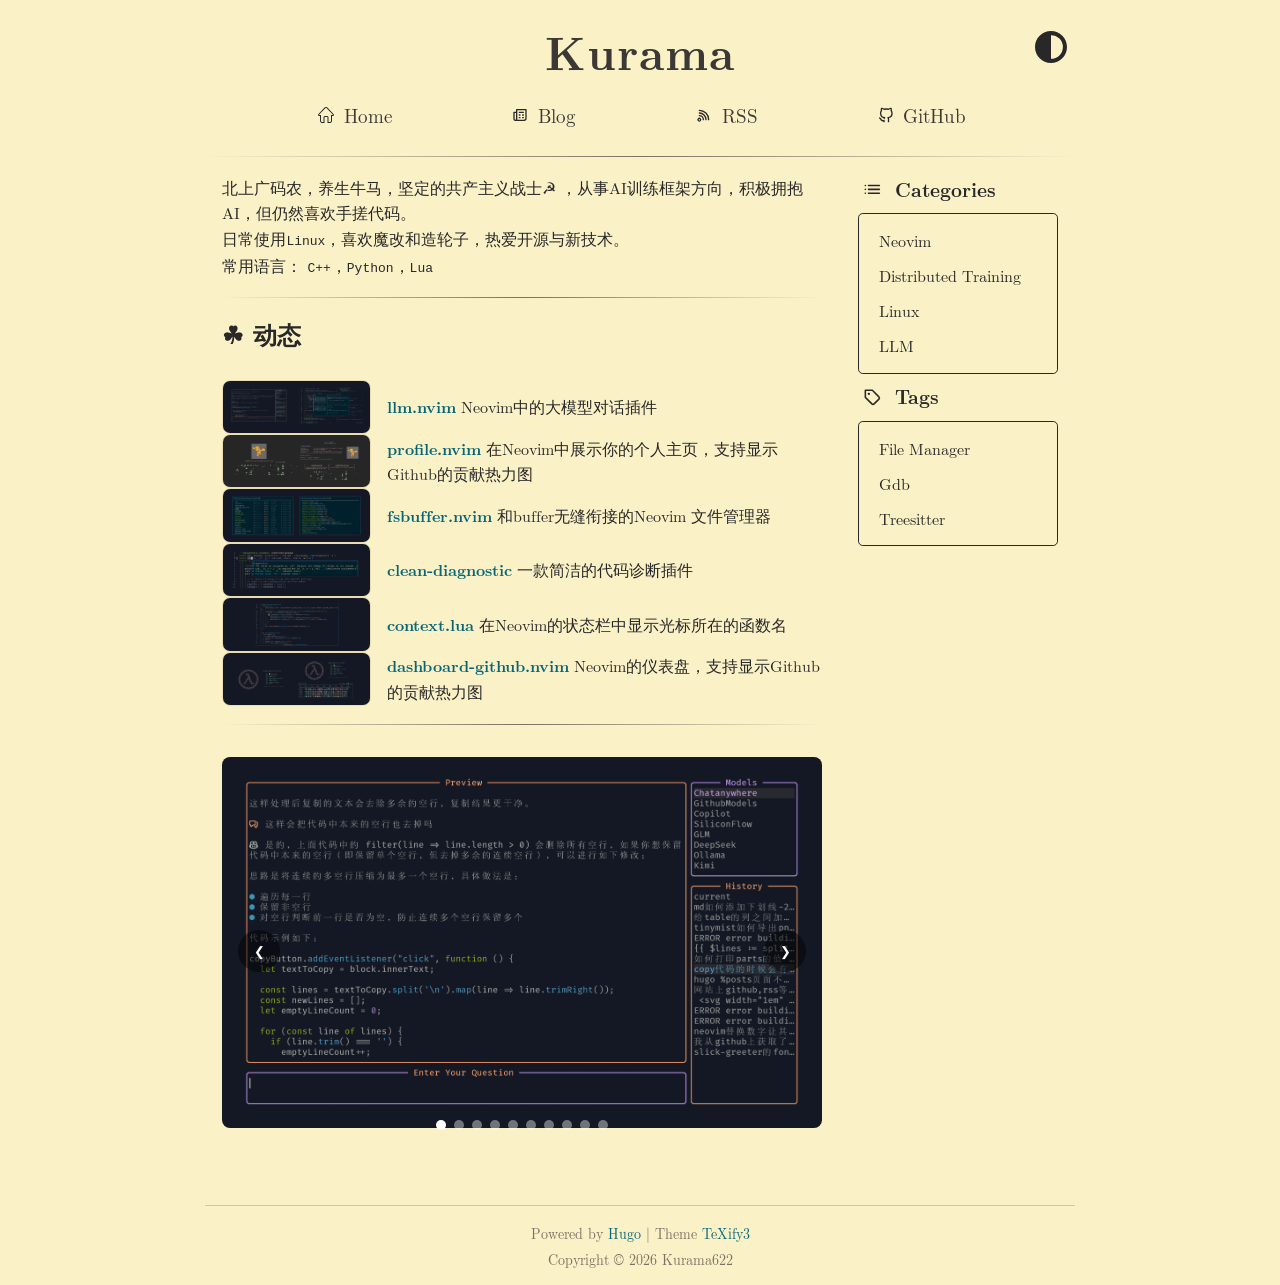
==== commit a210cdad: "update TableOfContent style" ====
--- a/index.html
+++ b/index.html
@@ -15,9 +15,9 @@
   
 
   
-  <link rel="apple-touch-icon" sizes="180x180" href="https://kurama622.codeberg.page//images/apple-touch-icon.png">
-  <link rel="icon" type="image/png" sizes="32x32" href="https://kurama622.codeberg.page//images/favicon-32x32.png">
-  <link rel="icon" type="image/png" sizes="16x16" href="https://kurama622.codeberg.page//images/favicon-16x16.png">
+  <link rel="apple-touch-icon" sizes="180x180" href="https://kurama622.netlify.app//images/apple-touch-icon.png">
+  <link rel="icon" type="image/png" sizes="32x32" href="https://kurama622.netlify.app//images/favicon-32x32.png">
+  <link rel="icon" type="image/png" sizes="16x16" href="https://kurama622.netlify.app//images/favicon-16x16.png">
 
   
   
@@ -34,7 +34,7 @@
   
 
   
-  <meta property="og:url" content="https://kurama622.codeberg.page/">
+  <meta property="og:url" content="https://kurama622.netlify.app/">
   <meta property="og:site_name" content="kurama&#39;s blog">
   <meta property="og:title" content="kurama&#39;s blog">
   <meta property="og:description" content="Kurama&#39;s Resume">
@@ -43,11 +43,11 @@
 
 
   
-  <link rel="canonical" href="https://kurama622.codeberg.page/">
-
-  
-  
-  <link rel="alternate" type="application/rss+xml" href="https://kurama622.codeberg.page/index.xml" title="kurama's blog" />
+  <link rel="canonical" href="https://kurama622.netlify.app/">
+
+  
+  
+  <link rel="alternate" type="application/rss+xml" href="https://kurama622.netlify.app/index.xml" title="kurama's blog" />
   
   
   <meta itemprop="name" content="kurama&#39;s blog">
@@ -65,7 +65,7 @@
 
   
   
-    <link rel="stylesheet" href="/css/content.min.1834235dcfa05924619c6802494bdc3cd4c7a3596377d57326678c61eab585ab.css" integrity="sha256-GDQjXc&#43;gWSRhnGgCSUvcPNTHo1ljd9VzJmeMYeq1has=" crossorigin="anonymous">
+    <link rel="stylesheet" href="/css/content.min.6d8f284e70e391ac690aeb0bf98ce4a16e0b194e10a86a728e20ea46556c123f.css" integrity="sha256-bY8oTnDjkaxpCusL&#43;YzkoW4LGU4QqGpyjiDqRlVsEj8=" crossorigin="anonymous">
   
 
   
@@ -95,7 +95,7 @@
 
 <header id="header">
   <h1>
-    <a href="https://kurama622.codeberg.page/">Kurama</a>
+    <a href="https://kurama622.netlify.app/">Kurama</a>
     <button id="dark-mode-toggle" class="dark-mode-toggle" aria-label="Toggle theme">
         <svg width="2rem" height="2rem" xmlns="http://www.w3.org/2000/svg" viewBox="0 0 496 496">
         <path fill="currentColor" d="M8,256C8,393,119,504,256,504S504,393,504,256,393,8,256,8,8,119,8,256ZM256,440V72a184,184,0,0,1,0,368Z" transform="translate(-8 -8)"/>
@@ -274,77 +274,77 @@
 
 
 
-<div class="carousel" id="carousel-1781531474965288203">
+<div class="carousel" id="carousel-1781966270631342901">
   <div class="carousel-track">
     
       
 
       <div class="carousel-slide">
         
-        <img src="/images/llm-01.png" alt="">
-      </div>
-    
-      
-
-      <div class="carousel-slide">
-        
-        <img src="/images/llm-02.png" alt="">
-      </div>
-    
-      
-
-      <div class="carousel-slide">
-        
-        <img src="/images/profile-01.png" alt="">
-      </div>
-    
-      
-
-      <div class="carousel-slide">
-        
-        <img src="/images/profile-02.png" alt="">
-      </div>
-    
-      
-
-      <div class="carousel-slide">
-        
-        <img src="/images/clean-diagnostic-01.png" alt="">
-      </div>
-    
-      
-
-      <div class="carousel-slide">
-        
-        <img src="/images/fsbuffer-01.png" alt="">
-      </div>
-    
-      
-
-      <div class="carousel-slide">
-        
-        <img src="/images/fsbuffer-02.png" alt="">
-      </div>
-    
-      
-
-      <div class="carousel-slide">
-        
-        <img src="/images/context-01.png" alt="">
-      </div>
-    
-      
-
-      <div class="carousel-slide">
-        
-        <img src="/images/dashboard-01.png" alt="">
-      </div>
-    
-      
-
-      <div class="carousel-slide">
-        
-        <img src="/images/dashboard-02.png" alt="">
+        <img src="/images/llm-01.png" alt=""  loading="lazy" decoding="async">
+      </div>
+    
+      
+
+      <div class="carousel-slide">
+        
+        <img src="/images/llm-02.png" alt=""  loading="lazy" decoding="async">
+      </div>
+    
+      
+
+      <div class="carousel-slide">
+        
+        <img src="/images/profile-01.png" alt=""  loading="lazy" decoding="async">
+      </div>
+    
+      
+
+      <div class="carousel-slide">
+        
+        <img src="/images/profile-02.png" alt=""  loading="lazy" decoding="async">
+      </div>
+    
+      
+
+      <div class="carousel-slide">
+        
+        <img src="/images/clean-diagnostic-01.png" alt=""  loading="lazy" decoding="async">
+      </div>
+    
+      
+
+      <div class="carousel-slide">
+        
+        <img src="/images/fsbuffer-01.png" alt=""  loading="lazy" decoding="async">
+      </div>
+    
+      
+
+      <div class="carousel-slide">
+        
+        <img src="/images/fsbuffer-02.png" alt=""  loading="lazy" decoding="async">
+      </div>
+    
+      
+
+      <div class="carousel-slide">
+        
+        <img src="/images/context-01.png" alt=""  loading="lazy" decoding="async">
+      </div>
+    
+      
+
+      <div class="carousel-slide">
+        
+        <img src="/images/dashboard-01.png" alt=""  loading="lazy" decoding="async">
+      </div>
+    
+      
+
+      <div class="carousel-slide">
+        
+        <img src="/images/dashboard-02.png" alt=""  loading="lazy" decoding="async">
       </div>
     
   </div>
@@ -379,14 +379,22 @@
 
 <script>
 (() => {
-  const carousel = document.getElementById("carousel-1781531474965288203");
+  const carousel = document.getElementById("carousel-1781966270631342901");
+  if (!carousel) return;
+
   const track = carousel.querySelector(".carousel-track");
+  const nextBtn = carousel.querySelector(".next");
+  const prevBtn = carousel.querySelector(".prev");
+  const dots = carousel.querySelectorAll(".carousel-dot");
 
   const slides = [...track.children];
   const count = slides.length;
 
   if (count <= 1) return;
 
+  
+  
+  
   const firstClone = slides[0].cloneNode(true);
   const lastClone = slides[count - 1].cloneNode(true);
 
@@ -394,12 +402,15 @@
   track.insertBefore(lastClone, slides[0]);
 
   let current = 1;
-  let timer;
-
-  const allSlides = track.children;
-  const dots = carousel.querySelectorAll(".carousel-dot");
-
+  let timer = null;
+  let animating = false;
+
+  
+  
+  
   function updateDots() {
+    if (!dots.length) return;
+
     dots.forEach(dot => dot.classList.remove("active"));
 
     let realIndex = current - 1;
@@ -410,63 +421,114 @@
     if (realIndex >= count)
       realIndex = 0;
 
-    dots[realIndex].classList.add("active");
+    dots[realIndex]?.classList.add("active");
   }
 
+  
+  
+  
   function move(animate = true) {
+    animating = animate;
+
     track.style.transition =
       animate ? "transform .5s ease" : "none";
 
     track.style.transform =
-      `translateX(-${current * 100}%)`;
+      `translate3d(-${current * 100}%, 0, 0)`;
 
     updateDots();
   }
 
+  
   move(false);
 
+  
+  
+  
   function next() {
+    if (animating) return;
+
     current++;
-    move();
+    move(true);
   }
 
+  
+  
+  
   function prev() {
+    if (animating) return;
+
     current--;
-    move();
+    move(true);
   }
 
-  carousel.querySelector(".next")
-    .addEventListener("click", next);
-
-  carousel.querySelector(".prev")
-    .addEventListener("click", prev);
-
-  track.addEventListener("transitionend", () => {
-
-    if (current === count + 1) {
+  
+  
+  
+  track.addEventListener("transitionend", e => {
+    if (e.propertyName !== "transform")
+      return;
+
+    animating = false;
+
+    
+    if (current >= count + 1) {
       current = 1;
-      move(false);
+
+      track.style.transition = "none";
+      track.style.transform =
+        `translate3d(-${current * 100}%, 0, 0)`;
+
+      updateDots();
     }
 
-    if (current === 0) {
+    
+    if (current <= 0) {
       current = count;
-      move(false);
+
+      track.style.transition = "none";
+      track.style.transform =
+        `translate3d(-${current * 100}%, 0, 0)`;
+
+      updateDots();
     }
   });
 
+  
+  
+  
+  nextBtn?.addEventListener("click", next);
+  prevBtn?.addEventListener("click", prev);
+
+  
+  
+  
   dots.forEach((dot, idx) => {
     dot.addEventListener("click", () => {
+      if (animating) return;
+
       current = idx + 1;
-      move();
+      move(true);
     });
   });
 
+  
+  
+  
+  function stopAutoPlay() {
+    if (timer) {
+      clearInterval(timer);
+      timer = null;
+    }
+  }
+
   function startAutoPlay() {
-    timer = setInterval(next, 3000);
-  }
-
-  function stopAutoPlay() {
-    clearInterval(timer);
+    stopAutoPlay();
+
+    timer = setInterval(() => {
+      if (!animating)
+        next();
+    }, 3000);
   }
 
   carousel.addEventListener(
@@ -477,6 +539,19 @@
   carousel.addEventListener(
     "mouseleave",
     startAutoPlay
+  );
+
+  
+  
+  
+  document.addEventListener(
+    "visibilitychange",
+    () => {
+      if (document.hidden)
+        stopAutoPlay();
+      else
+        startAutoPlay();
+    }
   );
 
   startAutoPlay();
@@ -499,19 +574,19 @@
         <ul class="nav-list sidenav">
             
             <li>
-                <a href="https://kurama622.codeberg.page/categories/neovim/">Neovim</a>
+                <a href="https://kurama622.netlify.app/categories/neovim/">Neovim</a>
             </li>
             
             <li>
-                <a href="https://kurama622.codeberg.page/categories/distributed-training/">Distributed Training</a>
+                <a href="https://kurama622.netlify.app/categories/distributed-training/">Distributed Training</a>
             </li>
             
             <li>
-                <a href="https://kurama622.codeberg.page/categories/linux/">Linux</a>
+                <a href="https://kurama622.netlify.app/categories/linux/">Linux</a>
             </li>
             
             <li>
-                <a href="https://kurama622.codeberg.page/categories/llm/">LLM</a>
+                <a href="https://kurama622.netlify.app/categories/llm/">LLM</a>
             </li>
             
         </ul>
@@ -528,15 +603,15 @@
         <ul class="nav-list sidenav">
             
             <li>
-                <a href="https://kurama622.codeberg.page/tags/file-manager/">File Manager</a>
+                <a href="https://kurama622.netlify.app/tags/file-manager/">File Manager</a>
             </li>
             
             <li>
-                <a href="https://kurama622.codeberg.page/tags/gdb/">Gdb</a>
+                <a href="https://kurama622.netlify.app/tags/gdb/">Gdb</a>
             </li>
             
             <li>
-                <a href="https://kurama622.codeberg.page/tags/treesitter/">Treesitter</a>
+                <a href="https://kurama622.netlify.app/tags/treesitter/">Treesitter</a>
             </li>
             
         </ul>
@@ -558,7 +633,7 @@
   </div>
 
   
-  <script src='https://kurama622.codeberg.page/js/script.js' defer></script>
+  <script src='https://kurama622.netlify.app/js/script.js' defer></script>
 
   
   
--- a/css/content.min.6d8f284e70e391ac690aeb0bf98ce4a16e0b194e10a86a728e20ea46556c123f.css
+++ b/css/content.min.6d8f284e70e391ac690aeb0bf98ce4a16e0b194e10a86a728e20ea46556c123f.css
@@ -0,0 +1 @@
+:root{--bg_h:#f9f5d7;--bg:#fbf1c7;--bg_s:#f2e5bc;--bg1:#ebdbb2;--bg2:#d5c4a1;--bg3:#bdae93;--bg4:#a89984;--fg:#282828;--fg1:#3c3836;--fg2:#504945;--fg3:#665c54;--fg4:#7c6f64;--red:#9d0006;--green:#79740e;--yellow:#b57614;--blue:#076678;--purple:#8f3f71;--aqua:#427b58;--orange:#af3a03;--gray:#928374;--red-dim:#cc2412;--green-dim:#98971a;--yellow-dim:#d79921;--blue-dim:#458598;--purple-dim:#b16286;--aqua-dim:#689d6a;--orange-dim:#d65d0e;--gray-dim:#7c6f64}.darkmode{--bg_h:#1d2021;--bg:#282828;--bg_s:#32302f;--bg1:#3c3836;--bg2:#504945;--bg3:#665c54;--bg4:#7c6f64;--fg:#fbf1c7;--fg1:#ebdbb2;--fg2:#d5c4a1;--fg3:#bdae93;--fg4:#a89984;--red:#fb4934;--green:#b8bb26;--yellow:#fabd2f;--blue:#83a598;--purple:#d3869b;--aqua:#8ec07c;--gray:#928374;--orange:#fe8019;--red-dim:#cc2412;--green-dim:#98971a;--yellow-dim:#d79921;--blue-dim:#458588;--purple-dim:#b16286;--aqua-dim:#689d6a;--gray-dim:#a89984;--orange-dim:#d65d0e}.bg{color:#3c3836;background-color:#fbf1c7}.chroma{color:#3c3836;background-color:#fbf1c7}.chroma .lnlinks{outline:none;text-decoration:none;color:inherit}.chroma .lntd{vertical-align:top;padding:0;margin:0;border:0}.chroma .lntable{border-spacing:0;padding:0;margin:0;border:0}.chroma .hl{background-color:#e1d8b3}.chroma .lnt{white-space:pre;-webkit-user-select:none;user-select:none;margin-right:.4em;padding:0 .4em;color:#9d9b9a}.chroma .ln{white-space:pre;-webkit-user-select:none;user-select:none;margin-right:.4em;padding:0 .4em;color:#9d9b9a}.chroma .line{display:flex}.chroma .k{color:#af3a03}.chroma .kc{color:#af3a03}.chroma .kd{color:#af3a03}.chroma .kn{color:#af3a03}.chroma .kp{color:#af3a03}.chroma .kr{color:#af3a03}.chroma .kt{color:#b57614}.chroma .na{color:#79740e;font-weight:700}.chroma .nb{color:#b57614}.chroma .no{color:#d3869b}.chroma .ni{color:#b57614}.chroma .ne{color:#fb4934}.chroma .nf{color:#b57614}.chroma .nl{color:#9d0006}.chroma .nt{color:#9d0006}.chroma .s{color:#79740e}.chroma .sa{color:#79740e}.chroma .sb{color:#79740e}.chroma .sc{color:#79740e}.chroma .dl{color:#79740e}.chroma .sd{color:#79740e}.chroma .s2{color:#79740e}.chroma .se{color:#79740e}.chroma .sh{color:#79740e}.chroma .si{color:#79740e}.chroma .sx{color:#79740e}.chroma .sr{color:#79740e}.chroma .s1{color:#79740e}.chroma .ss{color:#076678}.chroma .m{color:#8f3f71}.chroma .mb{color:#8f3f71}.chroma .mf{color:#8f3f71}.chroma .mh{color:#8f3f71}.chroma .mi{color:#8f3f71}.chroma .il{color:#8f3f71}.chroma .mo{color:#8f3f71}.chroma .o{color:#af3a03}.chroma .ow{color:#af3a03}.chroma .c{color:#928374;font-style:italic}.chroma .ch{color:#928374;font-style:italic}.chroma .cm{color:#928374;font-style:italic}.chroma .c1{color:#928374;font-style:italic}.chroma .cs{color:#928374;font-style:italic}.chroma .cp{color:#427b58}.chroma .cpf{color:#427b58;font-style:italic}.chroma .gd{color:#282828;background-color:#9d0006}.chroma .ge{color:#076678;text-decoration:underline}.chroma .gr{background-color:#9d0006;font-weight:700}.chroma .gh{color:#79740e;font-weight:700}.chroma .gi{color:#282828;background-color:#79740e}.chroma .go{color:#504945}.chroma .gu{color:#79740e;font-weight:700}.chroma .gt{background-color:#3c3836;font-weight:700}.darkmode .bg{color:#ebdbb2;background-color:#282828}.darkmode .chroma{color:#ebdbb2;background-color:#282828}.darkmode .chroma .lnlinks{outline:none;text-decoration:none;color:inherit}.darkmode .chroma .lntd{vertical-align:top;padding:0;margin:0;border:0}.darkmode .chroma .lntable{border-spacing:0;padding:0;margin:0;border:0}.darkmode .chroma .hl{background-color:#3d3d3d}.darkmode .chroma .lnt{white-space:pre;-webkit-user-select:none;user-select:none;margin-right:.4em;padding:0 .4em;color:#756d59}.darkmode .chroma .ln{white-space:pre;-webkit-user-select:none;user-select:none;margin-right:.4em;padding:0 .4em;color:#756d59}.darkmode .chroma .line{display:flex}.darkmode .chroma .k{color:#fe8019}.darkmode .chroma .kc{color:#fe8019}.darkmode .chroma .kd{color:#fe8019}.darkmode .chroma .kn{color:#fe8019}.darkmode .chroma .kp{color:#fe8019}.darkmode .chroma .kr{color:#fe8019}.darkmode .chroma .kt{color:#fabd2f}.darkmode .chroma .na{color:#b8bb26;font-weight:700}.darkmode .chroma .nb{color:#fabd2f}.darkmode .chroma .no{color:#d3869b}.darkmode .chroma .ni{color:#fabd2f}.darkmode .chroma .ne{color:#fb4934}.darkmode .chroma .nf{color:#fabd2f}.darkmode .chroma .nl{color:#fb4934}.darkmode .chroma .nt{color:#fb4934}.darkmode .chroma .s{color:#b8bb26}.darkmode .chroma .sa{color:#b8bb26}.darkmode .chroma .sb{color:#b8bb26}.darkmode .chroma .sc{color:#b8bb26}.darkmode .chroma .dl{color:#b8bb26}.darkmode .chroma .sd{color:#b8bb26}.darkmode .chroma .s2{color:#b8bb26}.darkmode .chroma .se{color:#b8bb26}.darkmode .chroma .sh{color:#b8bb26}.darkmode .chroma .si{color:#b8bb26}.darkmode .chroma .sx{color:#b8bb26}.darkmode .chroma .sr{color:#b8bb26}.darkmode .chroma .s1{color:#b8bb26}.darkmode .chroma .ss{color:#83a598}.darkmode .chroma .m{color:#d3869b}.darkmode .chroma .mb{color:#d3869b}.darkmode .chroma .mf{color:#d3869b}.darkmode .chroma .mh{color:#d3869b}.darkmode .chroma .mi{color:#d3869b}.darkmode .chroma .il{color:#d3869b}.darkmode .chroma .mo{color:#d3869b}.darkmode .chroma .o{color:#fe8019}.darkmode .chroma .ow{color:#fe8019}.darkmode .chroma .c{color:#928374;font-style:italic}.darkmode .chroma .ch{color:#928374;font-style:italic}.darkmode .chroma .cm{color:#928374;font-style:italic}.darkmode .chroma .c1{color:#928374;font-style:italic}.darkmode .chroma .cs{color:#928374;font-style:italic}.darkmode .chroma .cp{color:#8ec07c}.darkmode .chroma .cpf{color:#8ec07c;font-style:italic}.darkmode .chroma .gd{color:#282828;background-color:#fb4934}.darkmode .chroma .ge{color:#83a598;text-decoration:underline}.darkmode .chroma .gr{background-color:#fb4934;font-weight:700}.darkmode .chroma .gh{color:#b8bb26;font-weight:700}.darkmode .chroma .gi{color:#282828;background-color:#b8bb26}.darkmode .chroma .go{color:#504945}.darkmode .chroma .gu{color:#b8bb26;font-weight:700}.darkmode .chroma .gt{background-color:#fb4934;font-weight:700}.content .MathJax{font-size:100%!important;overflow-x:auto;overflow-y:hidden}.content .katex{font-size:100%!important;overflow-x:auto;overflow-y:hidden}.content :last-child{margin-bottom:0}.content a{text-decoration:underline}.content a:hover{text-decoration:none}.content a.footnote-ref{text-decoration:none}.content a.footnote-ref::before{content:"["}.content a.footnote-ref::after{content:"]"}.content blockquote{background-color:var(--bg_s);border-left:3px solid var(--fg4);border-radius:0 .3rem .3rem 0;font-style:italic;padding:1rem 1.5rem;margin-left:0;margin-right:0}.content blockquote blockquote{background-color:var(--bg1)}.content pre{background-color:var(--bg_s)!important;border-radius:.3rem;border:1px solid var(--bg2);font-family:latin modern mono,Courier,monospace;position:relative;overflow-x:auto;padding:1.1rem 1.25rem;font-size:.92em;line-height:1.6}.content pre code{padding:0}.content code{background-color:var(--bg_s);border-radius:.3rem;font-family:latin modern mono,Courier,monospace;padding:0 .2rem}.content mark{background-color:var(--bg_s);color:var(--fg1);border-radius:.3rem;padding:0 .2rem}.content kbd{background-color:var(--bg_s);color:var(--fg1);border-radius:.3rem}.content table{display:block;overflow-x:auto;margin:auto;background-color:var(--bg);border-collapse:collapse;border:none}.content table td,.content table th{border:var(--fg4)1px solid;padding:.4rem .75rem}.content table th{background-color:var(--bg_s);font-weight:700}.content ol,.content ul{margin-left:1.1rem}.content dt{font-weight:700}.content dd{margin-left:1.1rem}button.copy-button{background-color:var(--bg1);color:var(--fg1);position:absolute;top:calc((4px + 1.1rem)/2);right:calc((4px + 1.1rem)/2);opacity:0;border:none;padding:.5rem;border-radius:.3rem;cursor:pointer;transition:opacity .2s ease,background-color .2s ease}pre:hover button.copy-button{opacity:.7}button.copy-button:hover{opacity:1!important;background-color:var(--bg)}button.copy-button .octicon-check{color:var(--green)}.content blockquote,.content div,.content h1,.content h2,.content h3,.content h4,.content h5,.content h6,.content p,.content pre,.content ol,.content table,.content ul,.content dl,.content video{margin-bottom:1.1rem}.content h1,.content h2,.content h3,.content h4,.content h5,.content h6{line-height:2.483281573rem}.content h1{font-size:2.4rem}.content h2{font-size:1.8867633066rem}.content h3{font-size:1.483281573rem}.content h4{font-size:1.1660838522rem}.content h5{font-size:.916718427rem}.content h6{font-size:.7206794544rem}.content p{text-align:justify}.content strong.chinese{font-weight:400;text-emphasis-style:dot;text-emphasis-position:under;-webkit-text-emphasis-style:dot;-webkit-text-emphasis-position:under}.content.numbered-subtitles{counter-reset:section-h2}.content.numbered-subtitles h2{counter-reset:section-h3}.content.numbered-subtitles h2:before{counter-increment:section-h2;content:counter(section-h2)" "}.content.numbered-subtitles h3{counter-reset:section-h4}.content.numbered-subtitles h3:before{counter-increment:section-h3;content:counter(section-h2)"." counter(section-h3)" "}.content.numbered-subtitles h4{counter-reset:section-h5}.content.numbered-subtitles h4:before{counter-increment:section-h4;content:counter(section-h2)"." counter(section-h3)"." counter(section-h4)" "}.content.numbered-subtitles h5{counter-reset:section-h6}.content.numbered-subtitles h5:before{counter-increment:section-h5;content:counter(section-h2)"." counter(section-h3)"." counter(section-h4)"." counter(section-h5)" "}.content.numbered-subtitles h6:before{counter-increment:section-h6;content:counter(section-h2)"." counter(section-h3)"." counter(section-h4)"." counter(section-h5)"." counter(section-h6)" "}.toc.numbered-subtitles{counter-reset:ul-h2}.toc.numbered-subtitles li{counter-reset:ul-h3}.toc.numbered-subtitles li:before{counter-increment:ul-h2;content:counter(ul-h2)" "}.toc.numbered-subtitles li li{counter-reset:ul-h4}.toc.numbered-subtitles li li:before{counter-increment:ul-h3;content:counter(ul-h2)"." counter(ul-h3)" "}.toc.numbered-subtitles li li li{counter-reset:ul-h5}.toc.numbered-subtitles li li li:before{counter-increment:ul-h4;content:counter(ul-h2)"." counter(ul-h3)"." counter(ul-h4)" "}.toc.numbered-subtitles li li li li{counter-reset:ul-h6}.toc.numbered-subtitles li li li li:before{counter-increment:ul-h5;content:counter(ul-h2)"." counter(ul-h3)"." counter(ul-h4)"." counter(ul-h5)" "}.toc.numbered-subtitles li li li li li:before{counter-increment:ul-h6;content:counter(ul-h2)"." counter(ul-h3)"." counter(ul-h4)"." counter(ul-h5)"." counter(ul-h6)" "}.image-container{text-align:center;margin:2rem 0}.image-container img{max-width:100%;height:auto;border:1px solid var(--bg1);border-radius:8px;display:block;margin:0 auto}.image-container figcaption{margin-top:.5rem;color:var(--bg4);font-size:.9rem}.carousel{position:relative;overflow:hidden;width:100%;margin:2rem 0}.carousel-track{display:flex;will-change:transform;backface-visibility:hidden}.carousel-slide{min-width:100%}.carousel-slide img{width:100%;display:block;border-radius:8px}.carousel-caption{text-align:center;margin-bottom:.6rem;color:var(--bg4);opacity:.8}.carousel-btn{position:absolute;top:50%;transform:translateY(-50%);width:42px;height:42px;border:none;border-radius:50%;cursor:pointer;background:rgba(0,0,0,.45);color:#fff;z-index:10}.carousel-btn:hover{background:rgba(0,0,0,.65)}.carousel-btn.prev{left:16px}.carousel-btn.next{right:16px}.carousel-dots{position:absolute;bottom:16px;left:50%;transform:translateX(-50%);display:flex;gap:8px;z-index:10}.carousel-dot{width:10px;height:10px;border-radius:50%;border:none;cursor:pointer;background:rgba(255,255,255,.4)}.carousel-dot.active{background:#fff}table{display:block;overflow-x:auto;margin:auto;background-color:var(--bg);border-collapse:collapse;border:none}table td:not(:last-child),table th:not(:last-child){padding-right:1em}table th{font-weight:700}table .image-container{margin:0}.post-layout{grid-template-columns:minmax(0,1fr)}.post-layout.has-toc{display:grid;grid-template-columns:max-content minmax(0,1fr);gap:2rem}.post-toc{max-width:240px;position:sticky;top:5rem;align-self:start}@media(max-width:1000px){.post-layout.has-toc{grid-template-columns:1fr}.post-toc{display:none}}.post-toc .toc{max-height:calc(100vh - 6rem);overflow-y:auto;font-size:.9rem}
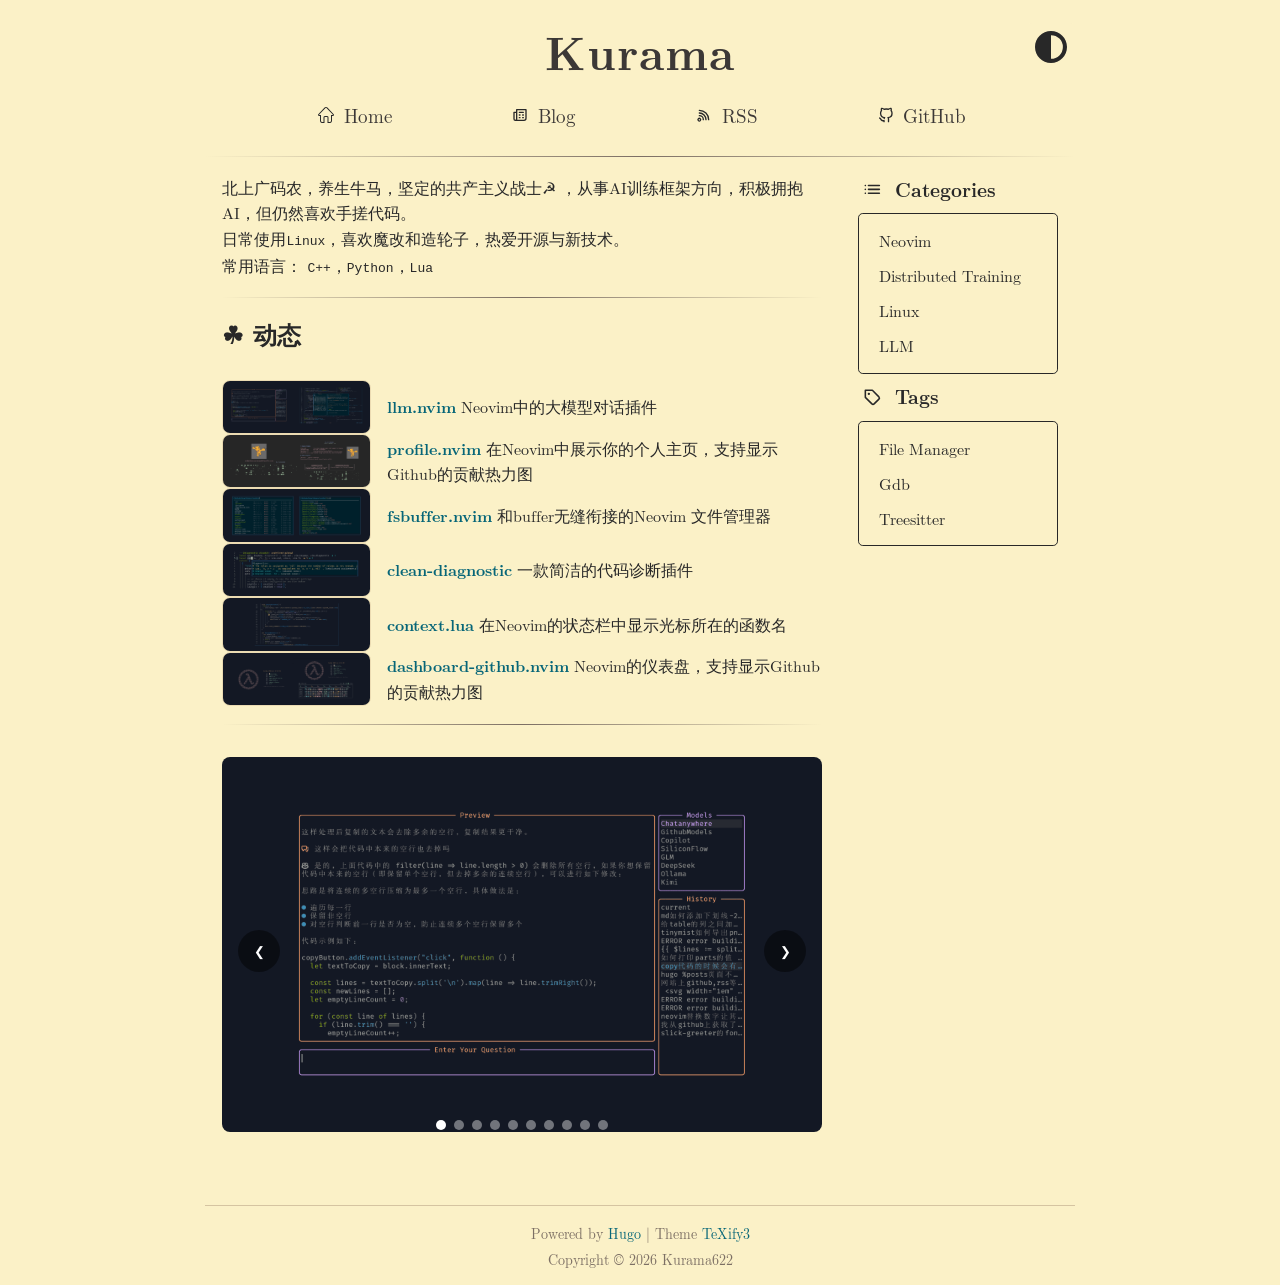
==== commit 4a507ca1: "update llm images" ====
--- a/index.html
+++ b/index.html
@@ -274,7 +274,7 @@
 
 
 
-<div class="carousel" id="carousel-1781966270631342901">
+<div class="carousel" id="carousel-1782017950129667382">
   <div class="carousel-track">
     
       
@@ -379,7 +379,7 @@
 
 <script>
 (() => {
-  const carousel = document.getElementById("carousel-1781966270631342901");
+  const carousel = document.getElementById("carousel-1782017950129667382");
   if (!carousel) return;
 
   const track = carousel.querySelector(".carousel-track");
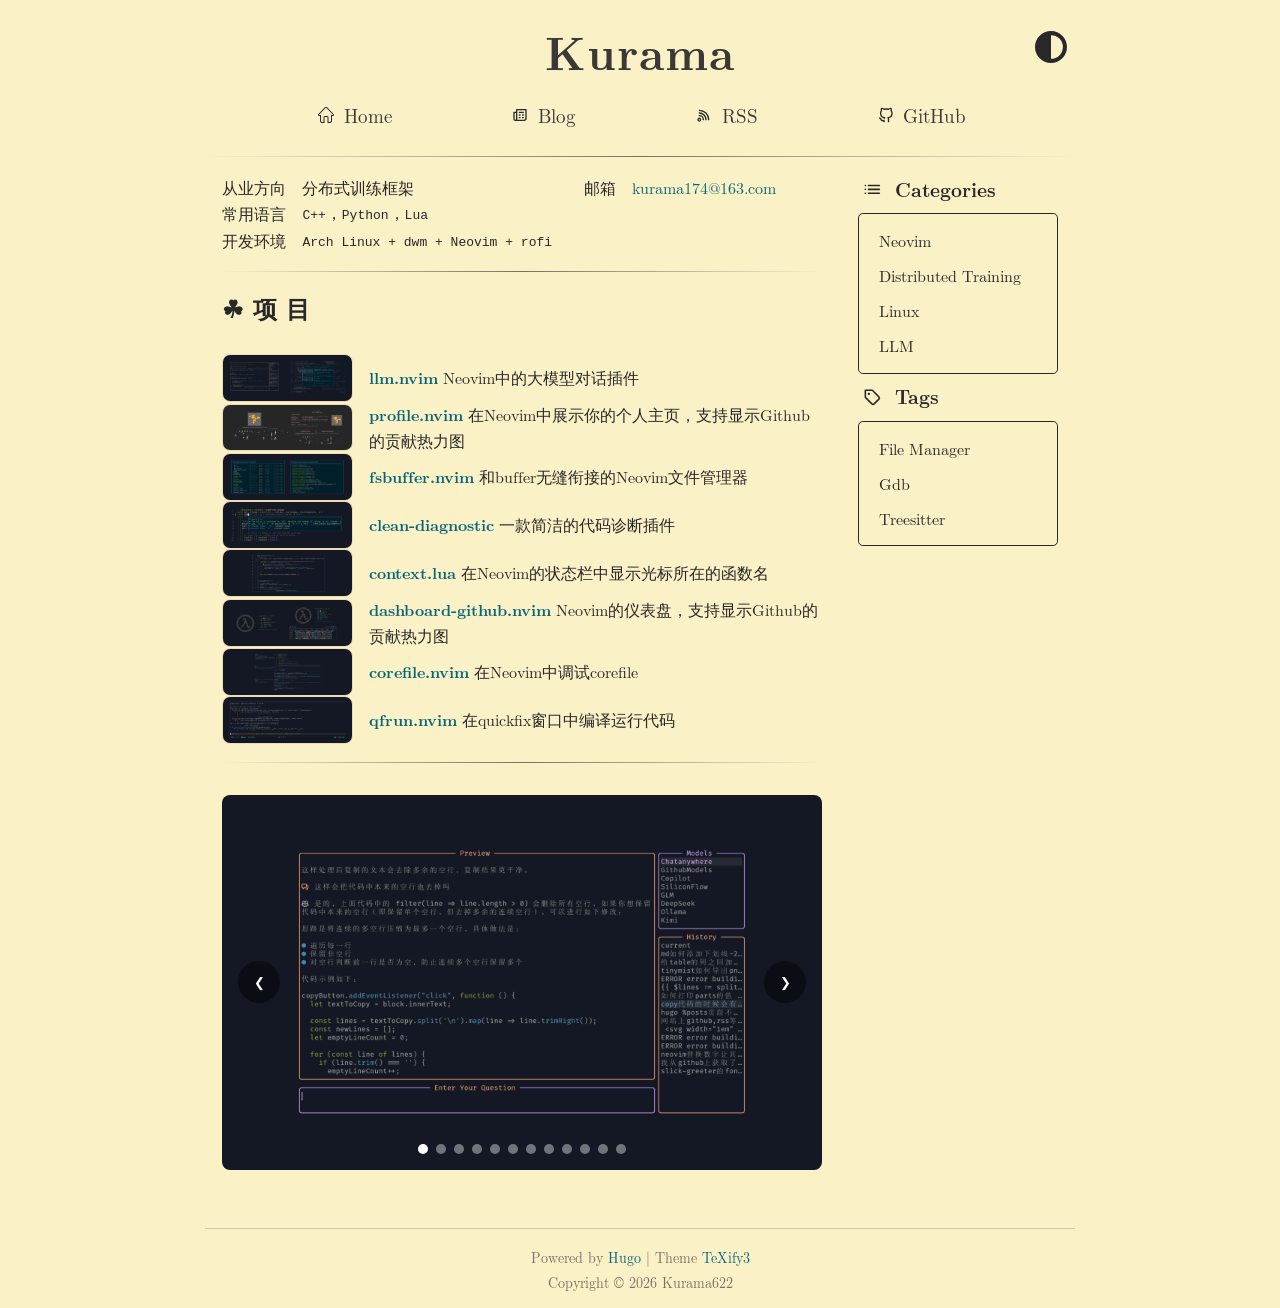
==== commit 8ff961d9: "add corefile and qfrun" ====
--- a/index.html
+++ b/index.html
@@ -54,7 +54,7 @@
   <meta itemprop="description" content="Kurama&#39;s Resume">
   <meta itemprop="datePublished" content="2026-06-14T10:15:19+08:00">
   <meta itemprop="dateModified" content="2026-06-14T10:15:19+08:00">
-  <meta itemprop="wordCount" content="22">
+  <meta itemprop="wordCount" content="36">
   <meta itemprop="keywords" content="Gdb,Treesitter,File Manager">
 
   
@@ -147,11 +147,42 @@
 <main class="grid-container">
     <div id="content" class="index">
         
-            <p>北上广码农，养生牛马，坚定的共产主义战士☭ ，从事AI训练框架方向，积极拥抱AI，但仍然喜欢手搓代码。</p>
-<p>日常使用<code>Linux</code>，喜欢魔改和造轮子，热爱开源与新技术。</p>
-<p>常用语言： <code>C++</code>，<code>Python</code>，<code>Lua</code></p>
+            <table>
+  <thead>
+      <tr>
+          <th></th>
+          <th></th>
+          <th></th>
+          <th></th>
+          <th></th>
+      </tr>
+  </thead>
+  <tbody>
+      <tr>
+          <td>从业方向</td>
+          <td>分布式训练框架</td>
+          <td></td>
+          <td>邮箱</td>
+          <td><a href="mailto:kurama174@163.com">kurama174@163.com</a></td>
+      </tr>
+      <tr>
+          <td>常用语言</td>
+          <td><code>C++</code>，<code>Python</code>，<code>Lua</code></td>
+          <td></td>
+          <td></td>
+          <td></td>
+      </tr>
+      <tr>
+          <td>开发环境</td>
+          <td><code>Arch Linux + dwm + Neovim + rofi</code></td>
+          <td></td>
+          <td></td>
+          <td></td>
+      </tr>
+  </tbody>
+</table>
 <hr>
-<h2 id="-动态">☘ 动态</h2>
+<h2 id="-项--目">☘ 项  目</h2>
 <table>
   <thead>
       <tr>
@@ -169,7 +200,7 @@
 
     
       
-      style="width: 12em;"
+      style="width: 10em;"
     
   />
 
@@ -187,7 +218,7 @@
 
     
       
-      style="width: 12em;"
+      style="width: 10em;"
     
   />
 
@@ -205,14 +236,14 @@
 
     
       
-      style="width: 12em;"
+      style="width: 10em;"
     
   />
 
   
 </figure>
 </a></td>
-          <td><strong><a href="https://github.com/Kurama622/fsbuffer.nvim">fsbuffer.nvim</a></strong>  和buffer无缝衔接的Neovim 文件管理器</td>
+          <td><strong><a href="https://github.com/Kurama622/fsbuffer.nvim">fsbuffer.nvim</a></strong>  和buffer无缝衔接的Neovim文件管理器</td>
       </tr>
       <tr>
           <td><a href="https://github.com/Kurama622/clean-diagnostic"><figure class="image-container">
@@ -223,7 +254,7 @@
 
     
       
-      style="width: 12em;"
+      style="width: 10em;"
     
   />
 
@@ -241,7 +272,7 @@
 
     
       
-      style="width: 12em;"
+      style="width: 10em;"
     
   />
 
@@ -259,7 +290,7 @@
 
     
       
-      style="width: 12em;"
+      style="width: 10em;"
     
   />
 
@@ -268,13 +299,49 @@
 </a></td>
           <td><strong><a href="https://github.com/Kurama622/dashboard-github.nvim">dashboard-github.nvim</a></strong>  Neovim的仪表盘，支持显示Github的贡献热力图</td>
       </tr>
+      <tr>
+          <td><a href="https://github.com/Kurama622/corefile.nvim"><figure class="image-container">
+  <img
+    src="/images/corefile.png"
+    alt=""
+    loading="lazy"
+
+    
+      
+      style="width: 10em;"
+    
+  />
+
+  
+</figure>
+</a></td>
+          <td><strong><a href="https://github.com/Kurama622/corefile.nvim">corefile.nvim</a></strong>  在Neovim中调试corefile</td>
+      </tr>
+      <tr>
+          <td><a href="https://github.com/Kurama622/qfrun.nvim"><figure class="image-container">
+  <img
+    src="/images/qfrun.png"
+    alt=""
+    loading="lazy"
+
+    
+      
+      style="width: 10em;"
+    
+  />
+
+  
+</figure>
+</a></td>
+          <td><strong><a href="https://github.com/Kurama622/qfrun.nvim">qfrun.nvim</a></strong>  在quickfix窗口中编译运行代码</td>
+      </tr>
   </tbody>
 </table>
 <hr>
 
 
 
-<div class="carousel" id="carousel-1782017950129667382">
+<div class="carousel" id="carousel-1782024445876554370">
   <div class="carousel-track">
     
       
@@ -345,6 +412,20 @@
       <div class="carousel-slide">
         
         <img src="/images/dashboard-02.png" alt=""  loading="lazy" decoding="async">
+      </div>
+    
+      
+
+      <div class="carousel-slide">
+        
+        <img src="/images/corefile-01.png" alt=""  loading="lazy" decoding="async">
+      </div>
+    
+      
+
+      <div class="carousel-slide">
+        
+        <img src="/images/qfrun.png" alt=""  loading="lazy" decoding="async">
       </div>
     
   </div>
@@ -374,12 +455,16 @@
     
       <button class="carousel-dot" data-index="/images/dashboard-02.png"></button>
     
+      <button class="carousel-dot" data-index="/images/corefile-01.png"></button>
+    
+      <button class="carousel-dot" data-index="/images/qfrun.png"></button>
+    
   </div>
 </div>
 
 <script>
 (() => {
-  const carousel = document.getElementById("carousel-1782017950129667382");
+  const carousel = document.getElementById("carousel-1782024445876554370");
   if (!carousel) return;
 
   const track = carousel.querySelector(".carousel-track");
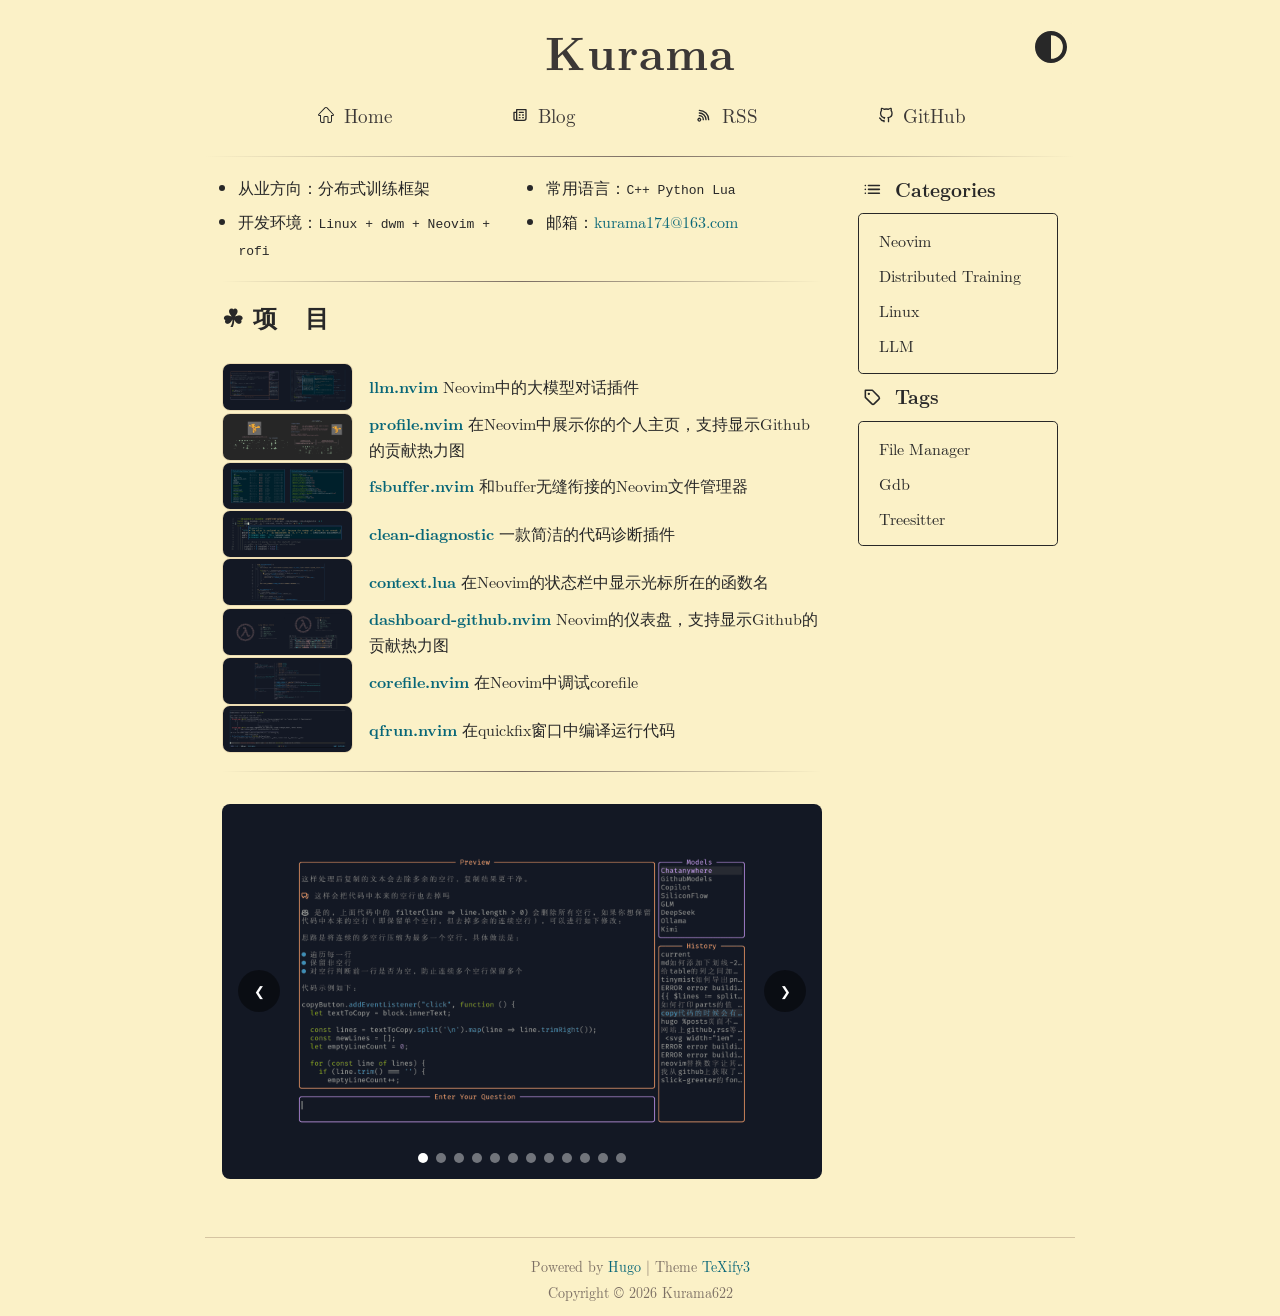
==== commit 75947685: "update introduce" ====
--- a/index.html
+++ b/index.html
@@ -54,7 +54,7 @@
   <meta itemprop="description" content="Kurama&#39;s Resume">
   <meta itemprop="datePublished" content="2026-06-14T10:15:19+08:00">
   <meta itemprop="dateModified" content="2026-06-14T10:15:19+08:00">
-  <meta itemprop="wordCount" content="36">
+  <meta itemprop="wordCount" content="33">
   <meta itemprop="keywords" content="Gdb,Treesitter,File Manager">
 
   
@@ -65,7 +65,7 @@
 
   
   
-    <link rel="stylesheet" href="/css/content.min.6d8f284e70e391ac690aeb0bf98ce4a16e0b194e10a86a728e20ea46556c123f.css" integrity="sha256-bY8oTnDjkaxpCusL&#43;YzkoW4LGU4QqGpyjiDqRlVsEj8=" crossorigin="anonymous">
+    <link rel="stylesheet" href="/css/content.min.c32ca3da470c3c4925d439f5be9dc48ef658e8f02c2650c2bbd6741ae57af71b.css" integrity="sha256-wyyj2kcMPEkl1Dn1vp3EjvZY6PAsJlDCu9Z0GuV69xs=" crossorigin="anonymous">
   
 
   
@@ -147,42 +147,19 @@
 <main class="grid-container">
     <div id="content" class="index">
         
-            <table>
-  <thead>
-      <tr>
-          <th></th>
-          <th></th>
-          <th></th>
-          <th></th>
-          <th></th>
-      </tr>
-  </thead>
-  <tbody>
-      <tr>
-          <td>从业方向</td>
-          <td>分布式训练框架</td>
-          <td></td>
-          <td>邮箱</td>
-          <td><a href="mailto:kurama174@163.com">kurama174@163.com</a></td>
-      </tr>
-      <tr>
-          <td>常用语言</td>
-          <td><code>C++</code>，<code>Python</code>，<code>Lua</code></td>
-          <td></td>
-          <td></td>
-          <td></td>
-      </tr>
-      <tr>
-          <td>开发环境</td>
-          <td><code>Arch Linux + dwm + Neovim + rofi</code></td>
-          <td></td>
-          <td></td>
-          <td></td>
-      </tr>
-  </tbody>
-</table>
+            <!-- |          |                                    |      |                                               | -->
+<!-- | --       | --                                 | --   | --                                            | -->
+<!-- | 从业方向 | 分布式训练框架                     | 邮箱 | [kurama174@163.com](mailto:kurama174@163.com) | -->
+<!-- | 常用语言 | `C++ Python Lua`                   |      |                                               | -->
+<!-- | 开发环境 | `Arch Linux + dwm + Neovim + rofi` |      |                                               | -->
+<ul class="cols-2">
+  <li>从业方向：分布式训练框架</li>
+  <li>常用语言：<code>C++ Python Lua</code></li>
+  <li>开发环境：<code>Linux + dwm + Neovim + rofi</code></li>
+  <li>邮箱：<a href="mailto:kurama174@163.com">kurama174@163.com</a></li>
+</ul>
 <hr>
-<h2 id="-项--目">☘ 项  目</h2>
+<h2 id="-项目">☘ 项  目</h2>
 <table>
   <thead>
       <tr>
@@ -341,7 +318,7 @@
 
 
 
-<div class="carousel" id="carousel-1782024445876554370">
+<div class="carousel" id="carousel-1782028373040455426">
   <div class="carousel-track">
     
       
@@ -464,7 +441,7 @@
 
 <script>
 (() => {
-  const carousel = document.getElementById("carousel-1782024445876554370");
+  const carousel = document.getElementById("carousel-1782028373040455426");
   if (!carousel) return;
 
   const track = carousel.querySelector(".carousel-track");
--- a/css/content.min.c32ca3da470c3c4925d439f5be9dc48ef658e8f02c2650c2bbd6741ae57af71b.css
+++ b/css/content.min.c32ca3da470c3c4925d439f5be9dc48ef658e8f02c2650c2bbd6741ae57af71b.css
@@ -0,0 +1 @@
+:root{--bg_h:#f9f5d7;--bg:#fbf1c7;--bg_s:#f2e5bc;--bg1:#ebdbb2;--bg2:#d5c4a1;--bg3:#bdae93;--bg4:#a89984;--fg:#282828;--fg1:#3c3836;--fg2:#504945;--fg3:#665c54;--fg4:#7c6f64;--red:#9d0006;--green:#79740e;--yellow:#b57614;--blue:#076678;--purple:#8f3f71;--aqua:#427b58;--orange:#af3a03;--gray:#928374;--red-dim:#cc2412;--green-dim:#98971a;--yellow-dim:#d79921;--blue-dim:#458598;--purple-dim:#b16286;--aqua-dim:#689d6a;--orange-dim:#d65d0e;--gray-dim:#7c6f64}.darkmode{--bg_h:#1d2021;--bg:#282828;--bg_s:#32302f;--bg1:#3c3836;--bg2:#504945;--bg3:#665c54;--bg4:#7c6f64;--fg:#fbf1c7;--fg1:#ebdbb2;--fg2:#d5c4a1;--fg3:#bdae93;--fg4:#a89984;--red:#fb4934;--green:#b8bb26;--yellow:#fabd2f;--blue:#83a598;--purple:#d3869b;--aqua:#8ec07c;--gray:#928374;--orange:#fe8019;--red-dim:#cc2412;--green-dim:#98971a;--yellow-dim:#d79921;--blue-dim:#458588;--purple-dim:#b16286;--aqua-dim:#689d6a;--gray-dim:#a89984;--orange-dim:#d65d0e}.bg{color:#3c3836;background-color:#fbf1c7}.chroma{color:#3c3836;background-color:#fbf1c7}.chroma .lnlinks{outline:none;text-decoration:none;color:inherit}.chroma .lntd{vertical-align:top;padding:0;margin:0;border:0}.chroma .lntable{border-spacing:0;padding:0;margin:0;border:0}.chroma .hl{background-color:#e1d8b3}.chroma .lnt{white-space:pre;-webkit-user-select:none;user-select:none;margin-right:.4em;padding:0 .4em;color:#9d9b9a}.chroma .ln{white-space:pre;-webkit-user-select:none;user-select:none;margin-right:.4em;padding:0 .4em;color:#9d9b9a}.chroma .line{display:flex}.chroma .k{color:#af3a03}.chroma .kc{color:#af3a03}.chroma .kd{color:#af3a03}.chroma .kn{color:#af3a03}.chroma .kp{color:#af3a03}.chroma .kr{color:#af3a03}.chroma .kt{color:#b57614}.chroma .na{color:#79740e;font-weight:700}.chroma .nb{color:#b57614}.chroma .no{color:#d3869b}.chroma .ni{color:#b57614}.chroma .ne{color:#fb4934}.chroma .nf{color:#b57614}.chroma .nl{color:#9d0006}.chroma .nt{color:#9d0006}.chroma .s{color:#79740e}.chroma .sa{color:#79740e}.chroma .sb{color:#79740e}.chroma .sc{color:#79740e}.chroma .dl{color:#79740e}.chroma .sd{color:#79740e}.chroma .s2{color:#79740e}.chroma .se{color:#79740e}.chroma .sh{color:#79740e}.chroma .si{color:#79740e}.chroma .sx{color:#79740e}.chroma .sr{color:#79740e}.chroma .s1{color:#79740e}.chroma .ss{color:#076678}.chroma .m{color:#8f3f71}.chroma .mb{color:#8f3f71}.chroma .mf{color:#8f3f71}.chroma .mh{color:#8f3f71}.chroma .mi{color:#8f3f71}.chroma .il{color:#8f3f71}.chroma .mo{color:#8f3f71}.chroma .o{color:#af3a03}.chroma .ow{color:#af3a03}.chroma .c{color:#928374;font-style:italic}.chroma .ch{color:#928374;font-style:italic}.chroma .cm{color:#928374;font-style:italic}.chroma .c1{color:#928374;font-style:italic}.chroma .cs{color:#928374;font-style:italic}.chroma .cp{color:#427b58}.chroma .cpf{color:#427b58;font-style:italic}.chroma .gd{color:#282828;background-color:#9d0006}.chroma .ge{color:#076678;text-decoration:underline}.chroma .gr{background-color:#9d0006;font-weight:700}.chroma .gh{color:#79740e;font-weight:700}.chroma .gi{color:#282828;background-color:#79740e}.chroma .go{color:#504945}.chroma .gu{color:#79740e;font-weight:700}.chroma .gt{background-color:#3c3836;font-weight:700}.darkmode .bg{color:#ebdbb2;background-color:#282828}.darkmode .chroma{color:#ebdbb2;background-color:#282828}.darkmode .chroma .lnlinks{outline:none;text-decoration:none;color:inherit}.darkmode .chroma .lntd{vertical-align:top;padding:0;margin:0;border:0}.darkmode .chroma .lntable{border-spacing:0;padding:0;margin:0;border:0}.darkmode .chroma .hl{background-color:#3d3d3d}.darkmode .chroma .lnt{white-space:pre;-webkit-user-select:none;user-select:none;margin-right:.4em;padding:0 .4em;color:#756d59}.darkmode .chroma .ln{white-space:pre;-webkit-user-select:none;user-select:none;margin-right:.4em;padding:0 .4em;color:#756d59}.darkmode .chroma .line{display:flex}.darkmode .chroma .k{color:#fe8019}.darkmode .chroma .kc{color:#fe8019}.darkmode .chroma .kd{color:#fe8019}.darkmode .chroma .kn{color:#fe8019}.darkmode .chroma .kp{color:#fe8019}.darkmode .chroma .kr{color:#fe8019}.darkmode .chroma .kt{color:#fabd2f}.darkmode .chroma .na{color:#b8bb26;font-weight:700}.darkmode .chroma .nb{color:#fabd2f}.darkmode .chroma .no{color:#d3869b}.darkmode .chroma .ni{color:#fabd2f}.darkmode .chroma .ne{color:#fb4934}.darkmode .chroma .nf{color:#fabd2f}.darkmode .chroma .nl{color:#fb4934}.darkmode .chroma .nt{color:#fb4934}.darkmode .chroma .s{color:#b8bb26}.darkmode .chroma .sa{color:#b8bb26}.darkmode .chroma .sb{color:#b8bb26}.darkmode .chroma .sc{color:#b8bb26}.darkmode .chroma .dl{color:#b8bb26}.darkmode .chroma .sd{color:#b8bb26}.darkmode .chroma .s2{color:#b8bb26}.darkmode .chroma .se{color:#b8bb26}.darkmode .chroma .sh{color:#b8bb26}.darkmode .chroma .si{color:#b8bb26}.darkmode .chroma .sx{color:#b8bb26}.darkmode .chroma .sr{color:#b8bb26}.darkmode .chroma .s1{color:#b8bb26}.darkmode .chroma .ss{color:#83a598}.darkmode .chroma .m{color:#d3869b}.darkmode .chroma .mb{color:#d3869b}.darkmode .chroma .mf{color:#d3869b}.darkmode .chroma .mh{color:#d3869b}.darkmode .chroma .mi{color:#d3869b}.darkmode .chroma .il{color:#d3869b}.darkmode .chroma .mo{color:#d3869b}.darkmode .chroma .o{color:#fe8019}.darkmode .chroma .ow{color:#fe8019}.darkmode .chroma .c{color:#928374;font-style:italic}.darkmode .chroma .ch{color:#928374;font-style:italic}.darkmode .chroma .cm{color:#928374;font-style:italic}.darkmode .chroma .c1{color:#928374;font-style:italic}.darkmode .chroma .cs{color:#928374;font-style:italic}.darkmode .chroma .cp{color:#8ec07c}.darkmode .chroma .cpf{color:#8ec07c;font-style:italic}.darkmode .chroma .gd{color:#282828;background-color:#fb4934}.darkmode .chroma .ge{color:#83a598;text-decoration:underline}.darkmode .chroma .gr{background-color:#fb4934;font-weight:700}.darkmode .chroma .gh{color:#b8bb26;font-weight:700}.darkmode .chroma .gi{color:#282828;background-color:#b8bb26}.darkmode .chroma .go{color:#504945}.darkmode .chroma .gu{color:#b8bb26;font-weight:700}.darkmode .chroma .gt{background-color:#fb4934;font-weight:700}.content .MathJax{font-size:100%!important;overflow-x:auto;overflow-y:hidden}.content .katex{font-size:100%!important;overflow-x:auto;overflow-y:hidden}.content :last-child{margin-bottom:0}.content a{text-decoration:underline}.content a:hover{text-decoration:none}.content a.footnote-ref{text-decoration:none}.content a.footnote-ref::before{content:"["}.content a.footnote-ref::after{content:"]"}.content blockquote{background-color:var(--bg_s);border-left:3px solid var(--fg4);border-radius:0 .3rem .3rem 0;font-style:italic;padding:1rem 1.5rem;margin-left:0;margin-right:0}.content blockquote blockquote{background-color:var(--bg1)}.content pre{background-color:var(--bg_s)!important;border-radius:.3rem;border:1px solid var(--bg2);font-family:latin modern mono,Courier,monospace;position:relative;overflow-x:auto;padding:1.1rem 1.25rem;font-size:.92em;line-height:1.6}.content pre code{padding:0}.content code{background-color:var(--bg_s);border-radius:.3rem;font-family:latin modern mono,Courier,monospace;padding:0 .2rem}.content mark{background-color:var(--bg_s);color:var(--fg1);border-radius:.3rem;padding:0 .2rem}.content kbd{background-color:var(--bg_s);color:var(--fg1);border-radius:.3rem}.content table{display:block;overflow-x:auto;margin:auto;background-color:var(--bg);border-collapse:collapse;border:none}.content table td,.content table th{border:var(--fg4)1px solid;padding:.4rem .75rem}.content table th{background-color:var(--bg_s);font-weight:700}.content ol,.content ul{margin-left:1.1rem}.content dt{font-weight:700}.content dd{margin-left:1.1rem}button.copy-button{background-color:var(--bg1);color:var(--fg1);position:absolute;top:calc((4px + 1.1rem)/2);right:calc((4px + 1.1rem)/2);opacity:0;border:none;padding:.5rem;border-radius:.3rem;cursor:pointer;transition:opacity .2s ease,background-color .2s ease}pre:hover button.copy-button{opacity:.7}button.copy-button:hover{opacity:1!important;background-color:var(--bg)}button.copy-button .octicon-check{color:var(--green)}.content blockquote,.content div,.content h1,.content h2,.content h3,.content h4,.content h5,.content h6,.content p,.content pre,.content ol,.content table,.content ul,.content dl,.content video{margin-bottom:1.1rem}.content h1,.content h2,.content h3,.content h4,.content h5,.content h6{line-height:2.483281573rem}.content h1{font-size:2.4rem}.content h2{font-size:1.8867633066rem}.content h3{font-size:1.483281573rem}.content h4{font-size:1.1660838522rem}.content h5{font-size:.916718427rem}.content h6{font-size:.7206794544rem}.content p{text-align:justify}.content strong.chinese{font-weight:400;text-emphasis-style:dot;text-emphasis-position:under;-webkit-text-emphasis-style:dot;-webkit-text-emphasis-position:under}.content.numbered-subtitles{counter-reset:section-h2}.content.numbered-subtitles h2{counter-reset:section-h3}.content.numbered-subtitles h2:before{counter-increment:section-h2;content:counter(section-h2)" "}.content.numbered-subtitles h3{counter-reset:section-h4}.content.numbered-subtitles h3:before{counter-increment:section-h3;content:counter(section-h2)"." counter(section-h3)" "}.content.numbered-subtitles h4{counter-reset:section-h5}.content.numbered-subtitles h4:before{counter-increment:section-h4;content:counter(section-h2)"." counter(section-h3)"." counter(section-h4)" "}.content.numbered-subtitles h5{counter-reset:section-h6}.content.numbered-subtitles h5:before{counter-increment:section-h5;content:counter(section-h2)"." counter(section-h3)"." counter(section-h4)"." counter(section-h5)" "}.content.numbered-subtitles h6:before{counter-increment:section-h6;content:counter(section-h2)"." counter(section-h3)"." counter(section-h4)"." counter(section-h5)"." counter(section-h6)" "}.toc.numbered-subtitles{counter-reset:ul-h2}.toc.numbered-subtitles li{counter-reset:ul-h3}.toc.numbered-subtitles li:before{counter-increment:ul-h2;content:counter(ul-h2)" "}.toc.numbered-subtitles li li{counter-reset:ul-h4}.toc.numbered-subtitles li li:before{counter-increment:ul-h3;content:counter(ul-h2)"." counter(ul-h3)" "}.toc.numbered-subtitles li li li{counter-reset:ul-h5}.toc.numbered-subtitles li li li:before{counter-increment:ul-h4;content:counter(ul-h2)"." counter(ul-h3)"." counter(ul-h4)" "}.toc.numbered-subtitles li li li li{counter-reset:ul-h6}.toc.numbered-subtitles li li li li:before{counter-increment:ul-h5;content:counter(ul-h2)"." counter(ul-h3)"." counter(ul-h4)"." counter(ul-h5)" "}.toc.numbered-subtitles li li li li li:before{counter-increment:ul-h6;content:counter(ul-h2)"." counter(ul-h3)"." counter(ul-h4)"." counter(ul-h5)"." counter(ul-h6)" "}.image-container{text-align:center;margin:2rem 0}.image-container img{max-width:100%;height:auto;border:1px solid var(--bg1);border-radius:8px;display:block;margin:0 auto}.image-container figcaption{margin-top:.5rem;color:var(--bg4);font-size:.9rem}.carousel{position:relative;overflow:hidden;width:100%;margin:2rem 0}.carousel-track{display:flex;will-change:transform;backface-visibility:hidden}.carousel-slide{min-width:100%}.carousel-slide img{width:100%;display:block;border-radius:8px}.carousel-caption{text-align:center;margin-bottom:.6rem;color:var(--bg4);opacity:.8}.carousel-btn{position:absolute;top:50%;transform:translateY(-50%);width:42px;height:42px;border:none;border-radius:50%;cursor:pointer;background:rgba(0,0,0,.45);color:#fff;z-index:10}.carousel-btn:hover{background:rgba(0,0,0,.65)}.carousel-btn.prev{left:16px}.carousel-btn.next{right:16px}.carousel-dots{position:absolute;bottom:16px;left:50%;transform:translateX(-50%);display:flex;gap:8px;z-index:10}.carousel-dot{width:10px;height:10px;border-radius:50%;border:none;cursor:pointer;background:rgba(255,255,255,.4)}.carousel-dot.active{background:#fff}table{display:block;overflow-x:auto;margin:auto;background-color:var(--bg);border-collapse:collapse;border:none}table td:not(:last-child),table th:not(:last-child){padding-right:1em}table th{font-weight:700}table .image-container{margin:0}.cols-2{display:grid;grid-template-columns:repeat(auto-fit,minmax(200px,1fr));gap:.5rem 2rem;padding-left:1rem}.cols-2>li{margin:0}.post-layout{grid-template-columns:minmax(0,1fr)}.post-layout.has-toc{display:grid;grid-template-columns:max-content minmax(0,1fr);gap:2rem}.post-toc{max-width:240px;position:sticky;top:5rem;align-self:start}@media(max-width:1000px){.post-layout.has-toc{grid-template-columns:1fr}.post-toc{display:none}}.post-toc .toc{max-height:calc(100vh - 6rem);overflow-y:auto;font-size:.9rem}
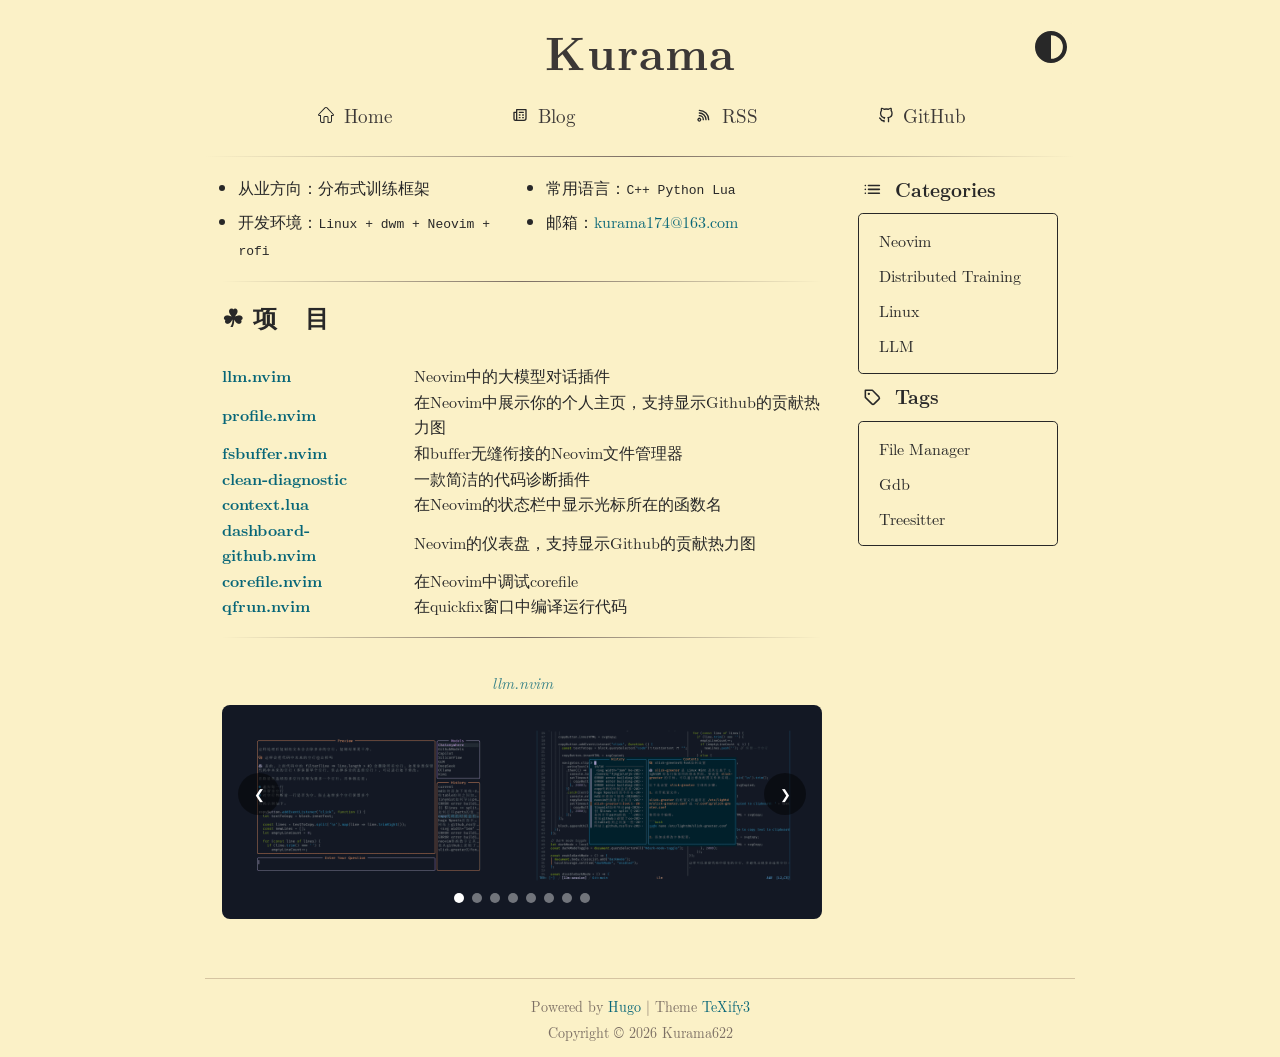
==== commit abe3cec3: "update carousel style" ====
--- a/index.html
+++ b/index.html
@@ -54,7 +54,7 @@
   <meta itemprop="description" content="Kurama&#39;s Resume">
   <meta itemprop="datePublished" content="2026-06-14T10:15:19+08:00">
   <meta itemprop="dateModified" content="2026-06-14T10:15:19+08:00">
-  <meta itemprop="wordCount" content="33">
+  <meta itemprop="wordCount" content="41">
   <meta itemprop="keywords" content="Gdb,Treesitter,File Manager">
 
   
@@ -65,7 +65,7 @@
 
   
   
-    <link rel="stylesheet" href="/css/content.min.c32ca3da470c3c4925d439f5be9dc48ef658e8f02c2650c2bbd6741ae57af71b.css" integrity="sha256-wyyj2kcMPEkl1Dn1vp3EjvZY6PAsJlDCu9Z0GuV69xs=" crossorigin="anonymous">
+    <link rel="stylesheet" href="/css/content.min.cfb09aa0a649f0f147340d3d3028e28e9e29b9b6e7ee757667ec2852ff91316b.css" integrity="sha256-z7CaoKZJ8PFHNA09MCjijp4pubbn7nV2Z&#43;woUv&#43;RMWs=" crossorigin="anonymous">
   
 
   
@@ -147,12 +147,7 @@
 <main class="grid-container">
     <div id="content" class="index">
         
-            <!-- |          |                                    |      |                                               | -->
-<!-- | --       | --                                 | --   | --                                            | -->
-<!-- | 从业方向 | 分布式训练框架                     | 邮箱 | [kurama174@163.com](mailto:kurama174@163.com) | -->
-<!-- | 常用语言 | `C++ Python Lua`                   |      |                                               | -->
-<!-- | 开发环境 | `Arch Linux + dwm + Neovim + rofi` |      |                                               | -->
-<ul class="cols-2">
+            <ul class="cols-2">
   <li>从业方向：分布式训练框架</li>
   <li>常用语言：<code>C++ Python Lua</code></li>
   <li>开发环境：<code>Linux + dwm + Neovim + rofi</code></li>
@@ -169,148 +164,36 @@
   </thead>
   <tbody>
       <tr>
-          <td><a href="https://github.com/Kurama622/llm.nvim"><figure class="image-container">
-  <img
-    src="/images/llm.png"
-    alt=""
-    loading="lazy"
-
-    
-      
-      style="width: 10em;"
-    
-  />
-
-  
-</figure>
-</a></td>
-          <td><strong><a href="https://github.com/Kurama622/llm.nvim">llm.nvim</a></strong>  Neovim中的大模型对话插件</td>
-      </tr>
-      <tr>
-          <td><a href="https://github.com/Kurama622/profile.nvim"><figure class="image-container">
-  <img
-    src="/images/profile.png"
-    alt=""
-    loading="lazy"
-
-    
-      
-      style="width: 10em;"
-    
-  />
-
-  
-</figure>
-</a></td>
-          <td><strong><a href="https://github.com/Kurama622/profile.nvim">profile.nvim</a></strong> 在Neovim中展示你的个人主页，支持显示Github的贡献热力图</td>
-      </tr>
-      <tr>
-          <td><a href="https://github.com/Kurama622/fsbuffer.nvim"><figure class="image-container">
-  <img
-    src="/images/fsbuffer.png"
-    alt=""
-    loading="lazy"
-
-    
-      
-      style="width: 10em;"
-    
-  />
-
-  
-</figure>
-</a></td>
-          <td><strong><a href="https://github.com/Kurama622/fsbuffer.nvim">fsbuffer.nvim</a></strong>  和buffer无缝衔接的Neovim文件管理器</td>
-      </tr>
-      <tr>
-          <td><a href="https://github.com/Kurama622/clean-diagnostic"><figure class="image-container">
-  <img
-    src="/images/clean-diagnostic.png"
-    alt=""
-    loading="lazy"
-
-    
-      
-      style="width: 10em;"
-    
-  />
-
-  
-</figure>
-</a></td>
-          <td><strong><a href="https://github.com/Kurama622/clean-diagnostic">clean-diagnostic</a></strong> 一款简洁的代码诊断插件</td>
-      </tr>
-      <tr>
-          <td><a href="https://github.com/Kurama622/context.lua"><figure class="image-container">
-  <img
-    src="/images/context.png"
-    alt=""
-    loading="lazy"
-
-    
-      
-      style="width: 10em;"
-    
-  />
-
-  
-</figure>
-</a></td>
-          <td><strong><a href="https://github.com/Kurama622/context.lua">context.lua</a></strong> 在Neovim的状态栏中显示光标所在的函数名</td>
-      </tr>
-      <tr>
-          <td><a href="https://github.com/Kurama622/dashboard-github.nvim"><figure class="image-container">
-  <img
-    src="/images/dashboard.png"
-    alt=""
-    loading="lazy"
-
-    
-      
-      style="width: 10em;"
-    
-  />
-
-  
-</figure>
-</a></td>
-          <td><strong><a href="https://github.com/Kurama622/dashboard-github.nvim">dashboard-github.nvim</a></strong>  Neovim的仪表盘，支持显示Github的贡献热力图</td>
-      </tr>
-      <tr>
-          <td><a href="https://github.com/Kurama622/corefile.nvim"><figure class="image-container">
-  <img
-    src="/images/corefile.png"
-    alt=""
-    loading="lazy"
-
-    
-      
-      style="width: 10em;"
-    
-  />
-
-  
-</figure>
-</a></td>
-          <td><strong><a href="https://github.com/Kurama622/corefile.nvim">corefile.nvim</a></strong>  在Neovim中调试corefile</td>
-      </tr>
-      <tr>
-          <td><a href="https://github.com/Kurama622/qfrun.nvim"><figure class="image-container">
-  <img
-    src="/images/qfrun.png"
-    alt=""
-    loading="lazy"
-
-    
-      
-      style="width: 10em;"
-    
-  />
-
-  
-</figure>
-</a></td>
-          <td><strong><a href="https://github.com/Kurama622/qfrun.nvim">qfrun.nvim</a></strong>  在quickfix窗口中编译运行代码</td>
+          <td><strong><a href="https://github.com/Kurama622/llm.nvim">llm.nvim</a></strong></td>
+          <td>Neovim中的大模型对话插件</td>
+      </tr>
+      <tr>
+          <td><strong><a href="https://github.com/Kurama622/profile.nvim">profile.nvim</a></strong></td>
+          <td>在Neovim中展示你的个人主页，支持显示Github的贡献热力图</td>
+      </tr>
+      <tr>
+          <td><strong><a href="https://github.com/Kurama622/fsbuffer.nvim">fsbuffer.nvim</a></strong></td>
+          <td>和buffer无缝衔接的Neovim文件管理器</td>
+      </tr>
+      <tr>
+          <td><strong><a href="https://github.com/Kurama622/clean-diagnostic">clean-diagnostic</a></strong></td>
+          <td>一款简洁的代码诊断插件</td>
+      </tr>
+      <tr>
+          <td><strong><a href="https://github.com/Kurama622/context.lua">context.lua</a></strong></td>
+          <td>在Neovim的状态栏中显示光标所在的函数名</td>
+      </tr>
+      <tr>
+          <td><strong><a href="https://github.com/Kurama622/dashboard-github.nvim">dashboard-github.nvim</a></strong></td>
+          <td>Neovim的仪表盘，支持显示Github的贡献热力图</td>
+      </tr>
+      <tr>
+          <td><strong><a href="https://github.com/Kurama622/corefile.nvim">corefile.nvim</a></strong></td>
+          <td>在Neovim中调试corefile</td>
+      </tr>
+      <tr>
+          <td><strong><a href="https://github.com/Kurama622/qfrun.nvim">qfrun.nvim</a></strong></td>
+          <td>在quickfix窗口中编译运行代码</td>
       </tr>
   </tbody>
 </table>
@@ -318,89 +201,93 @@
 
 
 
-<div class="carousel" id="carousel-1782028373040455426">
+<div class="carousel" id="carousel-1782045558740211352">
   <div class="carousel-track">
     
       
 
       <div class="carousel-slide">
         
-        <img src="/images/llm-01.png" alt=""  loading="lazy" decoding="async">
-      </div>
-    
-      
-
-      <div class="carousel-slide">
-        
-        <img src="/images/llm-02.png" alt=""  loading="lazy" decoding="async">
-      </div>
-    
-      
-
-      <div class="carousel-slide">
-        
-        <img src="/images/profile-01.png" alt=""  loading="lazy" decoding="async">
-      </div>
-    
-      
-
-      <div class="carousel-slide">
-        
-        <img src="/images/profile-02.png" alt=""  loading="lazy" decoding="async">
-      </div>
-    
-      
-
-      <div class="carousel-slide">
-        
-        <img src="/images/clean-diagnostic-01.png" alt=""  loading="lazy" decoding="async">
-      </div>
-    
-      
-
-      <div class="carousel-slide">
-        
-        <img src="/images/fsbuffer-01.png" alt=""  loading="lazy" decoding="async">
-      </div>
-    
-      
-
-      <div class="carousel-slide">
-        
-        <img src="/images/fsbuffer-02.png" alt=""  loading="lazy" decoding="async">
-      </div>
-    
-      
-
-      <div class="carousel-slide">
-        
-        <img src="/images/context-01.png" alt=""  loading="lazy" decoding="async">
-      </div>
-    
-      
-
-      <div class="carousel-slide">
-        
-        <img src="/images/dashboard-01.png" alt=""  loading="lazy" decoding="async">
-      </div>
-    
-      
-
-      <div class="carousel-slide">
-        
-        <img src="/images/dashboard-02.png" alt=""  loading="lazy" decoding="async">
-      </div>
-    
-      
-
-      <div class="carousel-slide">
-        
-        <img src="/images/corefile-01.png" alt=""  loading="lazy" decoding="async">
-      </div>
-    
-      
-
-      <div class="carousel-slide">
+        <div class="carousel-caption">
+          <a href="https://github.com/Kurama622/llm.nvim"><em>llm.nvim</em></a>
+        </div>
+        
+        <img src="/images/llm.png" alt=""  loading="lazy" decoding="async">
+      </div>
+    
+      
+
+      <div class="carousel-slide">
+        
+        <div class="carousel-caption">
+          <a href="https://github.com/Kurama622/profile.nvim"><em>profile.nvim</em></a>
+        </div>
+        
+        <img src="/images/profile.png" alt=""  loading="lazy" decoding="async">
+      </div>
+    
+      
+
+      <div class="carousel-slide">
+        
+        <div class="carousel-caption">
+          <a href="https://github.com/Kurama622/clean-diagnostic"><em>clean-diagnostic</em></a>
+        </div>
+        
+        <img src="/images/clean-diagnostic.png" alt=""  loading="lazy" decoding="async">
+      </div>
+    
+      
+
+      <div class="carousel-slide">
+        
+        <div class="carousel-caption">
+          <a href="https://github.com/Kurama622/fsbuffer.nvim"><em>fsbuffer.nvim</em></a>
+        </div>
+        
+        <img src="/images/fsbuffer.png" alt=""  loading="lazy" decoding="async">
+      </div>
+    
+      
+
+      <div class="carousel-slide">
+        
+        <div class="carousel-caption">
+          <a href="https://github.com/Kurama622/context.lua"><em>context.lua</em></a>
+        </div>
+        
+        <img src="/images/context.png" alt=""  loading="lazy" decoding="async">
+      </div>
+    
+      
+
+      <div class="carousel-slide">
+        
+        <div class="carousel-caption">
+          <a href="https://github.com/Kurama622/dashboard-github.nvim"><em>dashboard-github.nvim</em></a>
+        </div>
+        
+        <img src="/images/dashboard.png" alt=""  loading="lazy" decoding="async">
+      </div>
+    
+      
+
+      <div class="carousel-slide">
+        
+        <div class="carousel-caption">
+          <a href="https://github.com/Kurama622/corefile.nvim"><em>corefile.nvim</em></a>
+        </div>
+        
+        <img src="/images/corefile.png" alt=""  loading="lazy" decoding="async">
+      </div>
+    
+      
+
+      <div class="carousel-slide">
+        
+        <div class="carousel-caption">
+          <a href="https://github.com/Kurama622/qfrun.nvim"><em>qfrun.nvim</em></a>
+        </div>
         
         <img src="/images/qfrun.png" alt=""  loading="lazy" decoding="async">
       </div>
@@ -412,36 +299,28 @@
 
   <div class="carousel-dots">
     
-      <button class="carousel-dot" data-index="/images/llm-01.png"></button>
-    
-      <button class="carousel-dot" data-index="/images/llm-02.png"></button>
-    
-      <button class="carousel-dot" data-index="/images/profile-01.png"></button>
-    
-      <button class="carousel-dot" data-index="/images/profile-02.png"></button>
-    
-      <button class="carousel-dot" data-index="/images/clean-diagnostic-01.png"></button>
-    
-      <button class="carousel-dot" data-index="/images/fsbuffer-01.png"></button>
-    
-      <button class="carousel-dot" data-index="/images/fsbuffer-02.png"></button>
-    
-      <button class="carousel-dot" data-index="/images/context-01.png"></button>
-    
-      <button class="carousel-dot" data-index="/images/dashboard-01.png"></button>
-    
-      <button class="carousel-dot" data-index="/images/dashboard-02.png"></button>
-    
-      <button class="carousel-dot" data-index="/images/corefile-01.png"></button>
-    
-      <button class="carousel-dot" data-index="/images/qfrun.png"></button>
+      <button class="carousel-dot" data-index="/images/llm.png|[*llm.nvim*](https://github.com/Kurama622/llm.nvim)"></button>
+    
+      <button class="carousel-dot" data-index="/images/profile.png|[*profile.nvim*](https://github.com/Kurama622/profile.nvim)"></button>
+    
+      <button class="carousel-dot" data-index="/images/clean-diagnostic.png|[*clean-diagnostic*](https://github.com/Kurama622/clean-diagnostic)"></button>
+    
+      <button class="carousel-dot" data-index="/images/fsbuffer.png|[*fsbuffer.nvim*](https://github.com/Kurama622/fsbuffer.nvim)"></button>
+    
+      <button class="carousel-dot" data-index="/images/context.png|[*context.lua*](https://github.com/Kurama622/context.lua)"></button>
+    
+      <button class="carousel-dot" data-index="/images/dashboard.png|[*dashboard-github.nvim*](https://github.com/Kurama622/dashboard-github.nvim)"></button>
+    
+      <button class="carousel-dot" data-index="/images/corefile.png|[*corefile.nvim*](https://github.com/Kurama622/corefile.nvim)"></button>
+    
+      <button class="carousel-dot" data-index="/images/qfrun.png|[*qfrun.nvim*](https://github.com/Kurama622/qfrun.nvim)"></button>
     
   </div>
 </div>
 
 <script>
 (() => {
-  const carousel = document.getElementById("carousel-1782028373040455426");
+  const carousel = document.getElementById("carousel-1782045558740211352");
   if (!carousel) return;
 
   const track = carousel.querySelector(".carousel-track");
--- a/css/content.min.cfb09aa0a649f0f147340d3d3028e28e9e29b9b6e7ee757667ec2852ff91316b.css
+++ b/css/content.min.cfb09aa0a649f0f147340d3d3028e28e9e29b9b6e7ee757667ec2852ff91316b.css
@@ -0,0 +1 @@
+:root{--bg_h:#f9f5d7;--bg:#fbf1c7;--bg_s:#f2e5bc;--bg1:#ebdbb2;--bg2:#d5c4a1;--bg3:#bdae93;--bg4:#a89984;--fg:#282828;--fg1:#3c3836;--fg2:#504945;--fg3:#665c54;--fg4:#7c6f64;--red:#9d0006;--green:#79740e;--yellow:#b57614;--blue:#076678;--purple:#8f3f71;--aqua:#427b58;--orange:#af3a03;--gray:#928374;--red-dim:#cc2412;--green-dim:#98971a;--yellow-dim:#d79921;--blue-dim:#458598;--purple-dim:#b16286;--aqua-dim:#689d6a;--orange-dim:#d65d0e;--gray-dim:#7c6f64}.darkmode{--bg_h:#1d2021;--bg:#282828;--bg_s:#32302f;--bg1:#3c3836;--bg2:#504945;--bg3:#665c54;--bg4:#7c6f64;--fg:#fbf1c7;--fg1:#ebdbb2;--fg2:#d5c4a1;--fg3:#bdae93;--fg4:#a89984;--red:#fb4934;--green:#b8bb26;--yellow:#fabd2f;--blue:#83a598;--purple:#d3869b;--aqua:#8ec07c;--gray:#928374;--orange:#fe8019;--red-dim:#cc2412;--green-dim:#98971a;--yellow-dim:#d79921;--blue-dim:#458588;--purple-dim:#b16286;--aqua-dim:#689d6a;--gray-dim:#a89984;--orange-dim:#d65d0e}.bg{color:#3c3836;background-color:#fbf1c7}.chroma{color:#3c3836;background-color:#fbf1c7}.chroma .lnlinks{outline:none;text-decoration:none;color:inherit}.chroma .lntd{vertical-align:top;padding:0;margin:0;border:0}.chroma .lntable{border-spacing:0;padding:0;margin:0;border:0}.chroma .hl{background-color:#e1d8b3}.chroma .lnt{white-space:pre;-webkit-user-select:none;user-select:none;margin-right:.4em;padding:0 .4em;color:#9d9b9a}.chroma .ln{white-space:pre;-webkit-user-select:none;user-select:none;margin-right:.4em;padding:0 .4em;color:#9d9b9a}.chroma .line{display:flex}.chroma .k{color:#af3a03}.chroma .kc{color:#af3a03}.chroma .kd{color:#af3a03}.chroma .kn{color:#af3a03}.chroma .kp{color:#af3a03}.chroma .kr{color:#af3a03}.chroma .kt{color:#b57614}.chroma .na{color:#79740e;font-weight:700}.chroma .nb{color:#b57614}.chroma .no{color:#d3869b}.chroma .ni{color:#b57614}.chroma .ne{color:#fb4934}.chroma .nf{color:#b57614}.chroma .nl{color:#9d0006}.chroma .nt{color:#9d0006}.chroma .s{color:#79740e}.chroma .sa{color:#79740e}.chroma .sb{color:#79740e}.chroma .sc{color:#79740e}.chroma .dl{color:#79740e}.chroma .sd{color:#79740e}.chroma .s2{color:#79740e}.chroma .se{color:#79740e}.chroma .sh{color:#79740e}.chroma .si{color:#79740e}.chroma .sx{color:#79740e}.chroma .sr{color:#79740e}.chroma .s1{color:#79740e}.chroma .ss{color:#076678}.chroma .m{color:#8f3f71}.chroma .mb{color:#8f3f71}.chroma .mf{color:#8f3f71}.chroma .mh{color:#8f3f71}.chroma .mi{color:#8f3f71}.chroma .il{color:#8f3f71}.chroma .mo{color:#8f3f71}.chroma .o{color:#af3a03}.chroma .ow{color:#af3a03}.chroma .c{color:#928374;font-style:italic}.chroma .ch{color:#928374;font-style:italic}.chroma .cm{color:#928374;font-style:italic}.chroma .c1{color:#928374;font-style:italic}.chroma .cs{color:#928374;font-style:italic}.chroma .cp{color:#427b58}.chroma .cpf{color:#427b58;font-style:italic}.chroma .gd{color:#282828;background-color:#9d0006}.chroma .ge{color:#076678;text-decoration:underline}.chroma .gr{background-color:#9d0006;font-weight:700}.chroma .gh{color:#79740e;font-weight:700}.chroma .gi{color:#282828;background-color:#79740e}.chroma .go{color:#504945}.chroma .gu{color:#79740e;font-weight:700}.chroma .gt{background-color:#3c3836;font-weight:700}.darkmode .bg{color:#ebdbb2;background-color:#282828}.darkmode .chroma{color:#ebdbb2;background-color:#282828}.darkmode .chroma .lnlinks{outline:none;text-decoration:none;color:inherit}.darkmode .chroma .lntd{vertical-align:top;padding:0;margin:0;border:0}.darkmode .chroma .lntable{border-spacing:0;padding:0;margin:0;border:0}.darkmode .chroma .hl{background-color:#3d3d3d}.darkmode .chroma .lnt{white-space:pre;-webkit-user-select:none;user-select:none;margin-right:.4em;padding:0 .4em;color:#756d59}.darkmode .chroma .ln{white-space:pre;-webkit-user-select:none;user-select:none;margin-right:.4em;padding:0 .4em;color:#756d59}.darkmode .chroma .line{display:flex}.darkmode .chroma .k{color:#fe8019}.darkmode .chroma .kc{color:#fe8019}.darkmode .chroma .kd{color:#fe8019}.darkmode .chroma .kn{color:#fe8019}.darkmode .chroma .kp{color:#fe8019}.darkmode .chroma .kr{color:#fe8019}.darkmode .chroma .kt{color:#fabd2f}.darkmode .chroma .na{color:#b8bb26;font-weight:700}.darkmode .chroma .nb{color:#fabd2f}.darkmode .chroma .no{color:#d3869b}.darkmode .chroma .ni{color:#fabd2f}.darkmode .chroma .ne{color:#fb4934}.darkmode .chroma .nf{color:#fabd2f}.darkmode .chroma .nl{color:#fb4934}.darkmode .chroma .nt{color:#fb4934}.darkmode .chroma .s{color:#b8bb26}.darkmode .chroma .sa{color:#b8bb26}.darkmode .chroma .sb{color:#b8bb26}.darkmode .chroma .sc{color:#b8bb26}.darkmode .chroma .dl{color:#b8bb26}.darkmode .chroma .sd{color:#b8bb26}.darkmode .chroma .s2{color:#b8bb26}.darkmode .chroma .se{color:#b8bb26}.darkmode .chroma .sh{color:#b8bb26}.darkmode .chroma .si{color:#b8bb26}.darkmode .chroma .sx{color:#b8bb26}.darkmode .chroma .sr{color:#b8bb26}.darkmode .chroma .s1{color:#b8bb26}.darkmode .chroma .ss{color:#83a598}.darkmode .chroma .m{color:#d3869b}.darkmode .chroma .mb{color:#d3869b}.darkmode .chroma .mf{color:#d3869b}.darkmode .chroma .mh{color:#d3869b}.darkmode .chroma .mi{color:#d3869b}.darkmode .chroma .il{color:#d3869b}.darkmode .chroma .mo{color:#d3869b}.darkmode .chroma .o{color:#fe8019}.darkmode .chroma .ow{color:#fe8019}.darkmode .chroma .c{color:#928374;font-style:italic}.darkmode .chroma .ch{color:#928374;font-style:italic}.darkmode .chroma .cm{color:#928374;font-style:italic}.darkmode .chroma .c1{color:#928374;font-style:italic}.darkmode .chroma .cs{color:#928374;font-style:italic}.darkmode .chroma .cp{color:#8ec07c}.darkmode .chroma .cpf{color:#8ec07c;font-style:italic}.darkmode .chroma .gd{color:#282828;background-color:#fb4934}.darkmode .chroma .ge{color:#83a598;text-decoration:underline}.darkmode .chroma .gr{background-color:#fb4934;font-weight:700}.darkmode .chroma .gh{color:#b8bb26;font-weight:700}.darkmode .chroma .gi{color:#282828;background-color:#b8bb26}.darkmode .chroma .go{color:#504945}.darkmode .chroma .gu{color:#b8bb26;font-weight:700}.darkmode .chroma .gt{background-color:#fb4934;font-weight:700}.content .MathJax{font-size:100%!important;overflow-x:auto;overflow-y:hidden}.content .katex{font-size:100%!important;overflow-x:auto;overflow-y:hidden}.content :last-child{margin-bottom:0}.content a{text-decoration:underline}.content a:hover{text-decoration:none}.content a.footnote-ref{text-decoration:none}.content a.footnote-ref::before{content:"["}.content a.footnote-ref::after{content:"]"}.content blockquote{background-color:var(--bg_s);border-left:3px solid var(--fg4);border-radius:0 .3rem .3rem 0;font-style:italic;padding:1rem 1.5rem;margin-left:0;margin-right:0}.content blockquote blockquote{background-color:var(--bg1)}.content pre{background-color:var(--bg_s)!important;border-radius:.3rem;border:1px solid var(--bg2);font-family:latin modern mono,Courier,monospace;position:relative;overflow-x:auto;padding:1.1rem 1.25rem;font-size:.92em;line-height:1.6}.content pre code{padding:0}.content code{background-color:var(--bg_s);border-radius:.3rem;font-family:latin modern mono,Courier,monospace;padding:0 .2rem}.content mark{background-color:var(--bg_s);color:var(--fg1);border-radius:.3rem;padding:0 .2rem}.content kbd{background-color:var(--bg_s);color:var(--fg1);border-radius:.3rem}.content table{display:block;overflow-x:auto;margin:auto;background-color:var(--bg);border-collapse:collapse;border:none}.content table td,.content table th{border:var(--fg4)1px solid;padding:.4rem .75rem}.content table th{background-color:var(--bg_s);font-weight:700}.content ol,.content ul{margin-left:1.1rem}.content dt{font-weight:700}.content dd{margin-left:1.1rem}button.copy-button{background-color:var(--bg1);color:var(--fg1);position:absolute;top:calc((4px + 1.1rem)/2);right:calc((4px + 1.1rem)/2);opacity:0;border:none;padding:.5rem;border-radius:.3rem;cursor:pointer;transition:opacity .2s ease,background-color .2s ease}pre:hover button.copy-button{opacity:.7}button.copy-button:hover{opacity:1!important;background-color:var(--bg)}button.copy-button .octicon-check{color:var(--green)}.content blockquote,.content div,.content h1,.content h2,.content h3,.content h4,.content h5,.content h6,.content p,.content pre,.content ol,.content table,.content ul,.content dl,.content video{margin-bottom:1.1rem}.content h1,.content h2,.content h3,.content h4,.content h5,.content h6{line-height:2.483281573rem}.content h1{font-size:2.4rem}.content h2{font-size:1.8867633066rem}.content h3{font-size:1.483281573rem}.content h4{font-size:1.1660838522rem}.content h5{font-size:.916718427rem}.content h6{font-size:.7206794544rem}.content p{text-align:justify}.content strong.chinese{font-weight:400;text-emphasis-style:dot;text-emphasis-position:under;-webkit-text-emphasis-style:dot;-webkit-text-emphasis-position:under}.content.numbered-subtitles{counter-reset:section-h2}.content.numbered-subtitles h2{counter-reset:section-h3}.content.numbered-subtitles h2:before{counter-increment:section-h2;content:counter(section-h2)" "}.content.numbered-subtitles h3{counter-reset:section-h4}.content.numbered-subtitles h3:before{counter-increment:section-h3;content:counter(section-h2)"." counter(section-h3)" "}.content.numbered-subtitles h4{counter-reset:section-h5}.content.numbered-subtitles h4:before{counter-increment:section-h4;content:counter(section-h2)"." counter(section-h3)"." counter(section-h4)" "}.content.numbered-subtitles h5{counter-reset:section-h6}.content.numbered-subtitles h5:before{counter-increment:section-h5;content:counter(section-h2)"." counter(section-h3)"." counter(section-h4)"." counter(section-h5)" "}.content.numbered-subtitles h6:before{counter-increment:section-h6;content:counter(section-h2)"." counter(section-h3)"." counter(section-h4)"." counter(section-h5)"." counter(section-h6)" "}.toc.numbered-subtitles{counter-reset:ul-h2}.toc.numbered-subtitles li{counter-reset:ul-h3}.toc.numbered-subtitles li:before{counter-increment:ul-h2;content:counter(ul-h2)" "}.toc.numbered-subtitles li li{counter-reset:ul-h4}.toc.numbered-subtitles li li:before{counter-increment:ul-h3;content:counter(ul-h2)"." counter(ul-h3)" "}.toc.numbered-subtitles li li li{counter-reset:ul-h5}.toc.numbered-subtitles li li li:before{counter-increment:ul-h4;content:counter(ul-h2)"." counter(ul-h3)"." counter(ul-h4)" "}.toc.numbered-subtitles li li li li{counter-reset:ul-h6}.toc.numbered-subtitles li li li li:before{counter-increment:ul-h5;content:counter(ul-h2)"." counter(ul-h3)"." counter(ul-h4)"." counter(ul-h5)" "}.toc.numbered-subtitles li li li li li:before{counter-increment:ul-h6;content:counter(ul-h2)"." counter(ul-h3)"." counter(ul-h4)"." counter(ul-h5)"." counter(ul-h6)" "}.image-container{text-align:center;margin:2rem 0}.image-container img{max-width:100%;height:auto;border:1px solid var(--bg1);border-radius:8px;display:block;margin:0 auto}.image-container figcaption{margin-top:.5rem;color:var(--bg4);font-size:.9rem}.carousel{position:relative;overflow:hidden;width:100%;margin:2rem 0;max-width:80vw}.carousel-track{display:flex;will-change:transform;backface-visibility:hidden}.carousel-slide{min-width:100%}.carousel-slide img{width:100%;display:block;border-radius:8px}.carousel-caption{overflow-wrap:break-word;word-break:break-word;text-align:center;margin-bottom:.6rem;color:var(--bg4);opacity:.8}.carousel-btn{position:absolute;top:50%;transform:translateY(-50%);width:42px;height:42px;border:none;border-radius:50%;cursor:pointer;background:rgba(0,0,0,.45);color:#fff;z-index:10}.carousel-btn:hover{background:rgba(0,0,0,.65)}.carousel-btn.prev{left:16px}.carousel-btn.next{right:16px}.carousel-dots{position:absolute;bottom:16px;left:50%;transform:translateX(-50%);display:flex;gap:8px;z-index:10}.carousel-dot{width:10px;height:10px;border-radius:50%;border:none;cursor:pointer;background:rgba(255,255,255,.4)}.carousel-dot.active{background:#fff}table{display:block;overflow-x:auto;margin:auto;background-color:var(--bg);border-collapse:collapse;border:none}table td:not(:last-child),table th:not(:last-child){padding-right:1em}table th{font-weight:700}table .image-container{margin:0}.cols-2{display:grid;grid-template-columns:repeat(auto-fit,minmax(200px,1fr));gap:.5rem 2rem;padding-left:1rem}.cols-2>li{margin:0}.post-layout{grid-template-columns:minmax(0,1fr)}.post-layout.has-toc{display:grid;grid-template-columns:max-content minmax(0,1fr);gap:2rem}.post-toc{max-width:240px;position:sticky;top:5rem;align-self:start}@media(max-width:1000px){.post-layout.has-toc{grid-template-columns:1fr}.post-toc{display:none}}.post-toc .toc{max-height:calc(100vh - 6rem);overflow-y:auto;font-size:.9rem}
